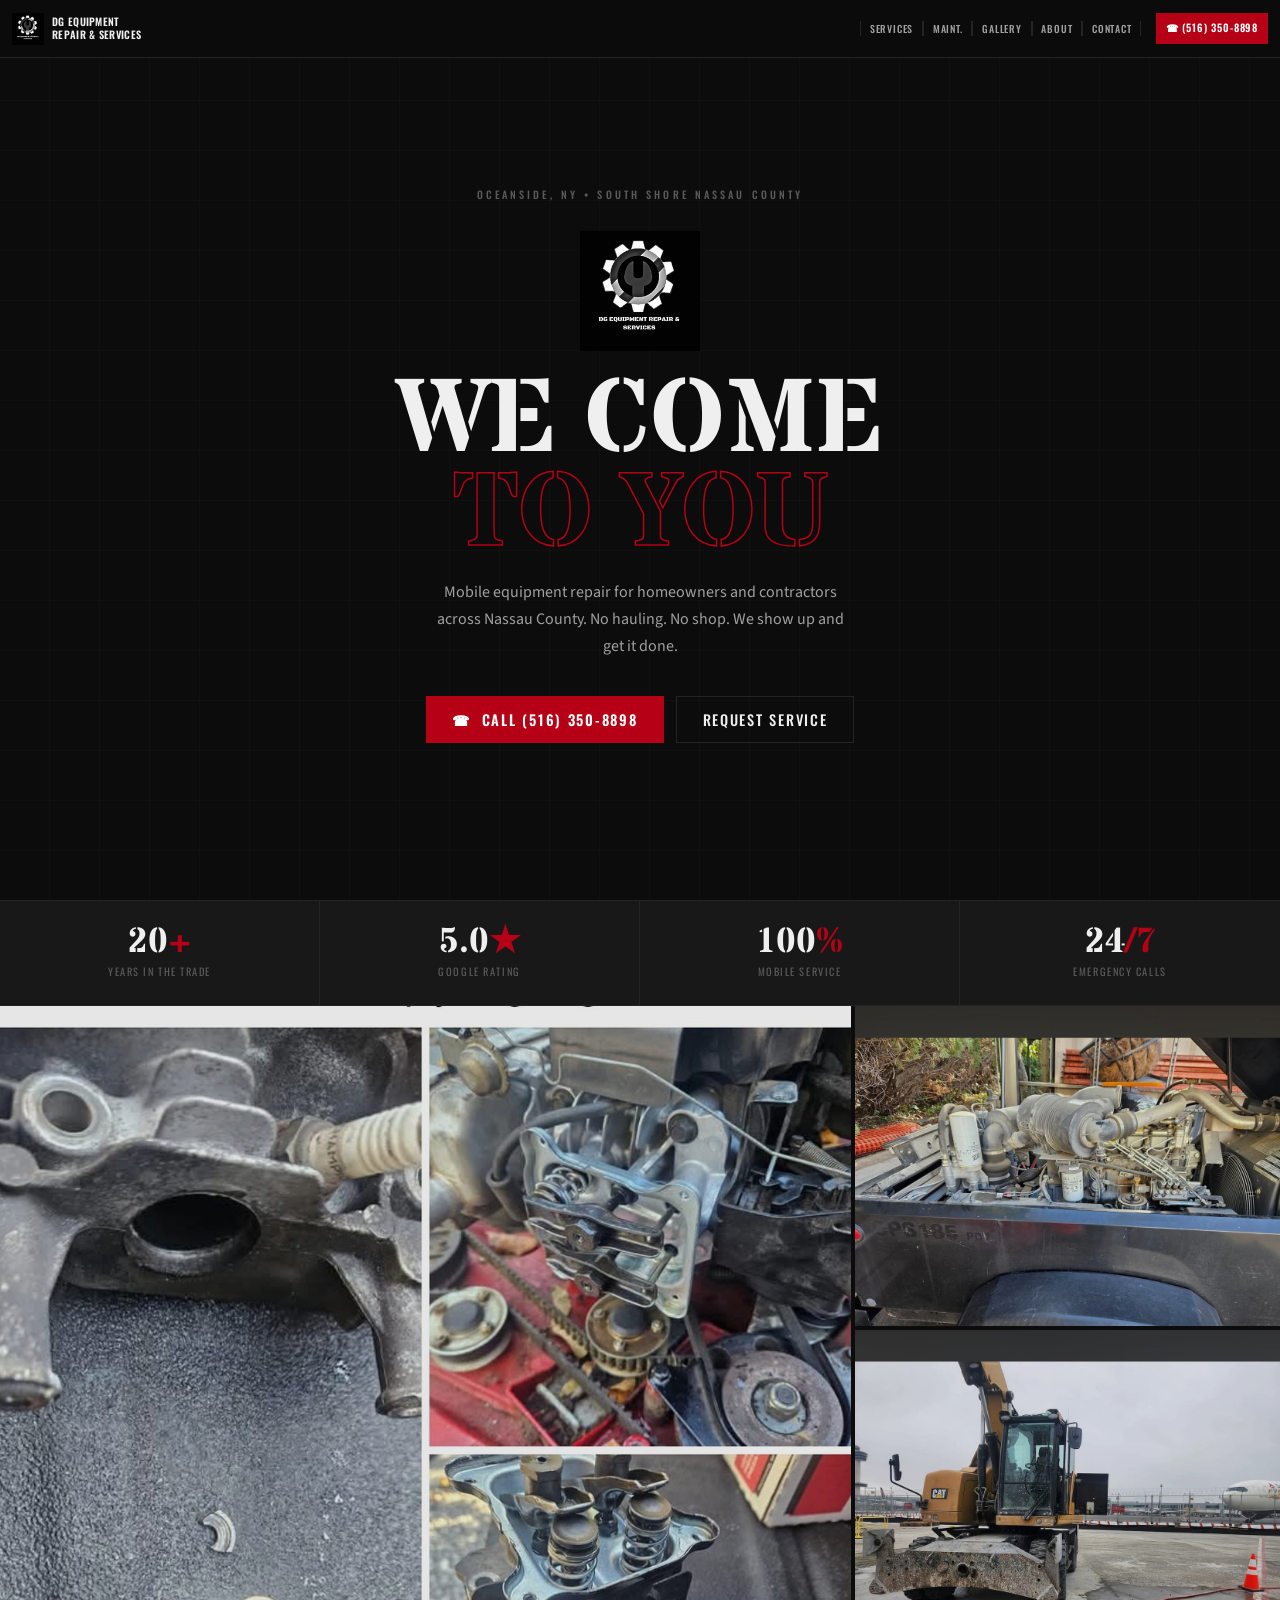
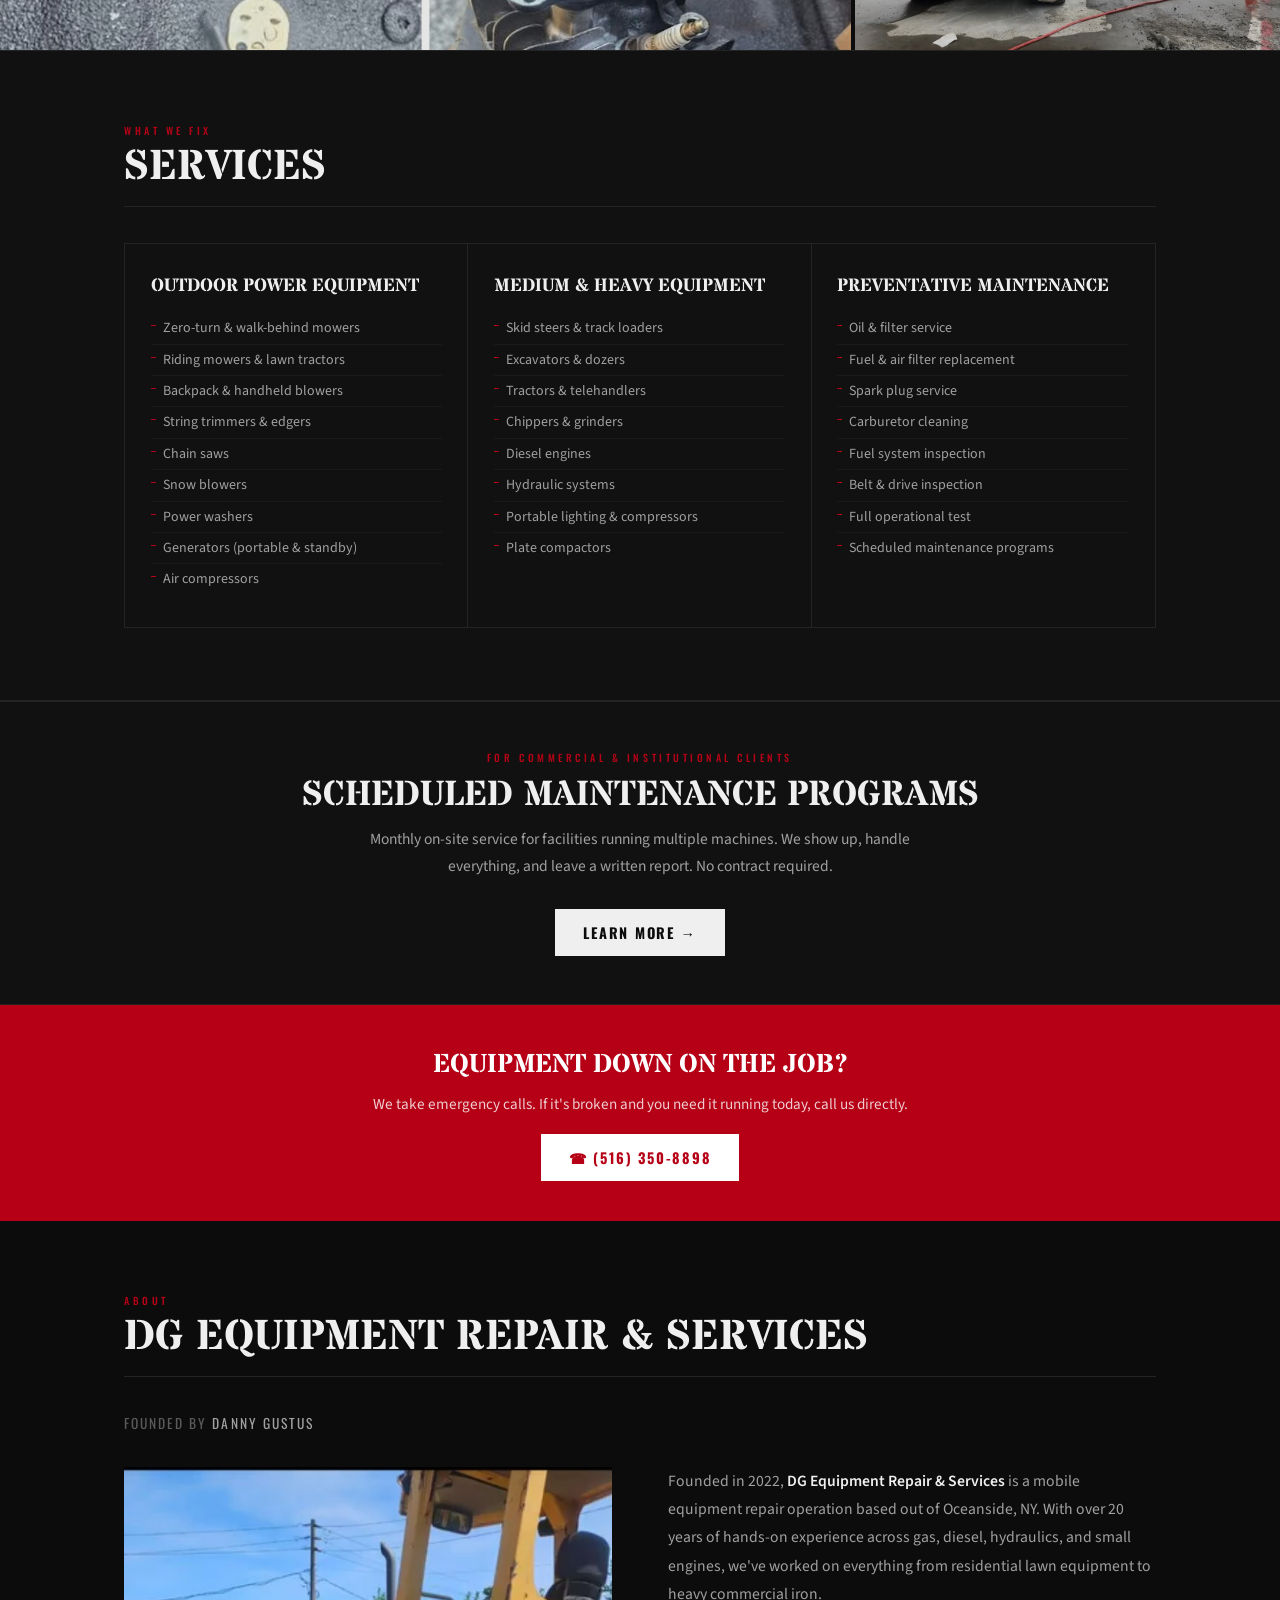
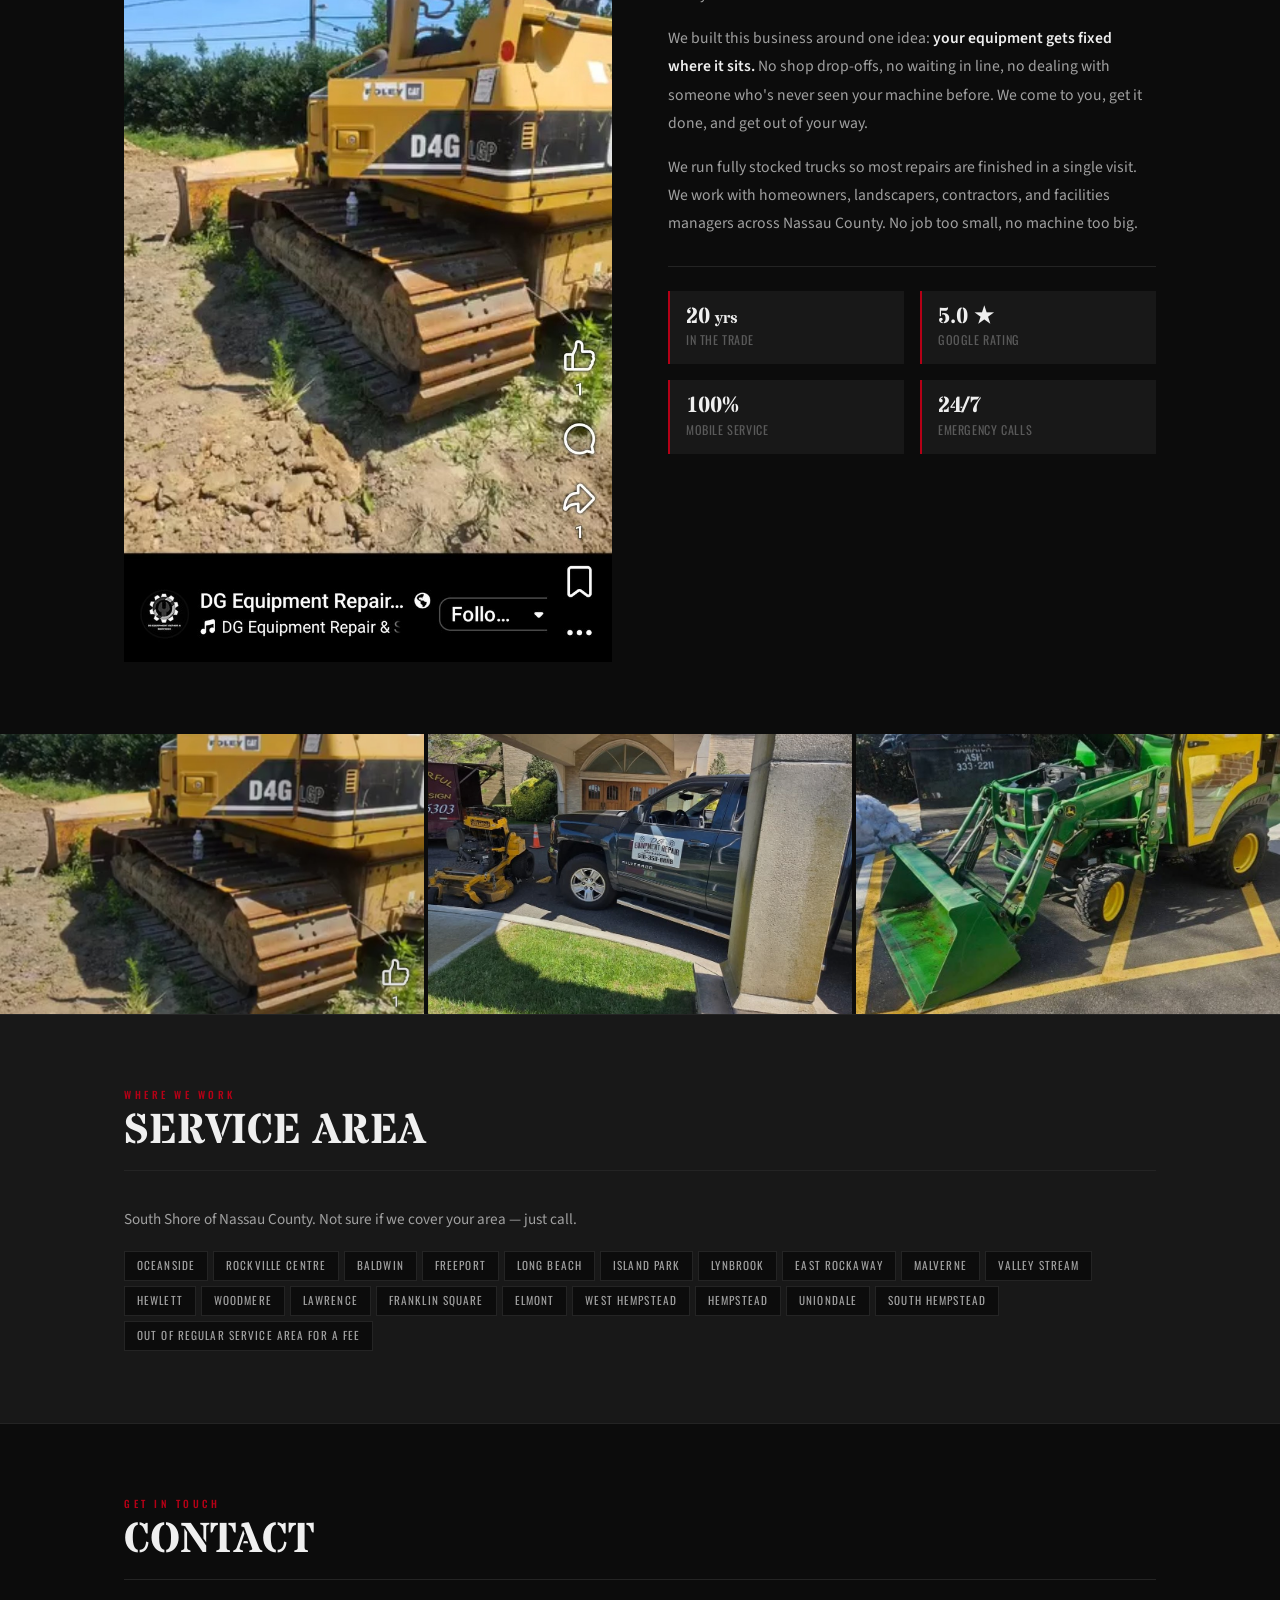
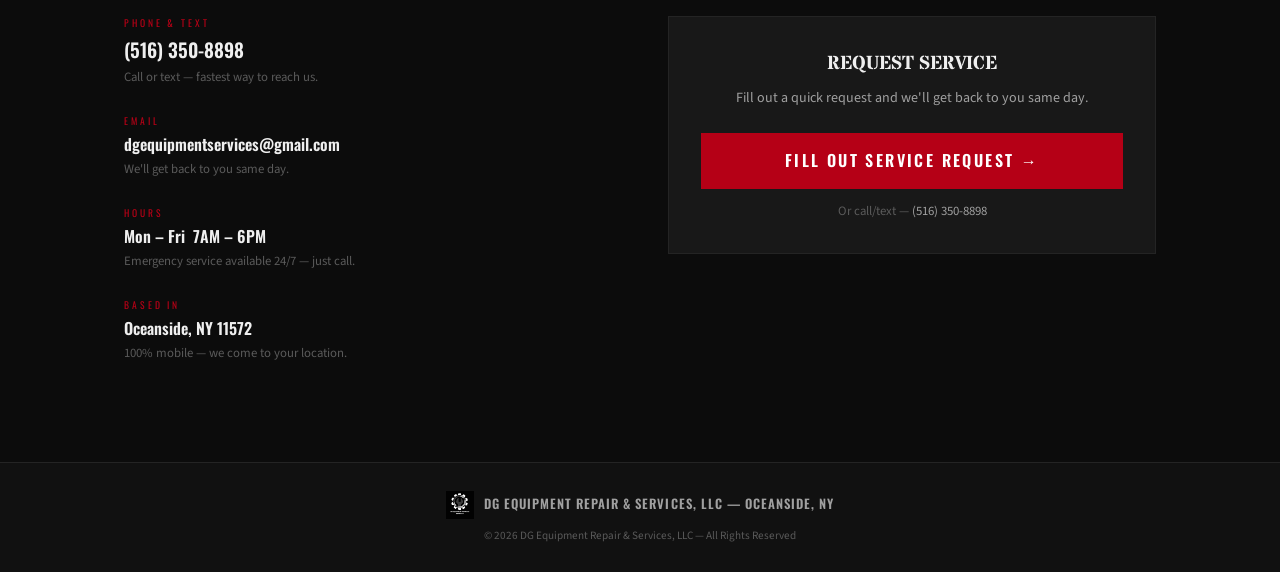
==== index.html @ 759357a5 "Create index.html" ====
<!DOCTYPE html>
<html lang="en">
<head>
<meta charset="UTF-8">
<meta name="viewport" content="width=device-width, initial-scale=1.0">
<meta name="description" content="DG Equipment Repair & Services — Mobile equipment repair serving Nassau County, NY. We come to you.">
<title>DG Equipment Repair & Services | Oceanside, NY</title>
<link rel="preconnect" href="https://fonts.googleapis.com">
<link href="https://fonts.googleapis.com/css2?family=Stardos+Stencil:wght@400;700&family=Oswald:wght@400;500;600;700&family=Source+Sans+3:wght@400;600&display=swap" rel="stylesheet">
<style>
*{margin:0;padding:0;box-sizing:border-box;}
:root{--red:#B50016;--black:#0c0c0c;--dark:#111;--steel:#181818;--border:#242424;--grey-mid:#5a5a5a;--grey-light:#a0a0a0;--white:#efefef;}
html{scroll-behavior:smooth;}
body{background:var(--black);color:var(--white);font-family:'Source Sans 3',sans-serif;overflow-x:hidden;line-height:1.6;}

nav{
  position:fixed;top:0;left:0;right:0;z-index:999;
  background:rgba(12,12,12,0.98);
  border-bottom:1px solid var(--border);
  display:flex;align-items:center;
  padding:0 0.75rem;height:58px;gap:0.5rem;
  flex-wrap:nowrap;overflow:hidden;
}
.nav-left{display:flex;align-items:center;gap:8px;text-decoration:none;flex-shrink:0;}
.nav-left img{height:32px;width:32px;object-fit:contain;flex-shrink:0;}
.nav-brand{font-family:'Oswald',sans-serif;font-size:0.65rem;font-weight:600;letter-spacing:0.03em;text-transform:uppercase;color:var(--white);line-height:1.2;white-space:nowrap;}
.nav-links{display:flex;list-style:none;margin-left:auto;flex-shrink:0;}
.nav-links a{
  font-family:'Oswald',sans-serif;font-weight:500;font-size:0.62rem;
  letter-spacing:0.08em;text-transform:uppercase;
  color:var(--grey-light);text-decoration:none;
  padding:0 0.55rem;line-height:58px;
  border-left:1px solid var(--border);
  transition:color .2s;white-space:nowrap;
}
.nav-links a:last-child{border-right:1px solid var(--border);}
.nav-links a:hover{color:var(--white);}
.nav-call{
  flex-shrink:0;
  font-family:'Oswald',sans-serif;font-weight:600;font-size:0.65rem;
  letter-spacing:0.08em;text-transform:uppercase;
  background:var(--red);color:#fff;
  padding:7px 10px;text-decoration:none;
  transition:opacity .2s;white-space:nowrap;
  margin-left:0.4rem;
}
.nav-call:hover{opacity:.85;}

.hero{min-height:100vh;background:#0c0c0c;display:flex;flex-direction:column;align-items:center;justify-content:center;text-align:center;padding:90px 1.5rem 60px;position:relative;overflow:hidden;}
.hero::before{content:'';position:absolute;inset:0;background:repeating-linear-gradient(0deg,transparent,transparent 49px,rgba(255,255,255,0.016) 49px,rgba(255,255,255,0.016) 50px),repeating-linear-gradient(90deg,transparent,transparent 49px,rgba(255,255,255,0.016) 49px,rgba(255,255,255,0.016) 50px);pointer-events:none;}
.hero-location{font-family:'Oswald',sans-serif;font-size:0.65rem;font-weight:500;letter-spacing:0.3em;text-transform:uppercase;color:var(--grey-mid);margin-bottom:1.75rem;}
.hero-logo{width:120px;height:120px;object-fit:contain;margin-bottom:1.5rem;}
.hero h1{font-family:'Stardos Stencil',sans-serif;font-weight:700;font-size:clamp(3rem,9vw,6.5rem);line-height:0.9;text-transform:uppercase;color:var(--white);margin-bottom:1rem;}
.hero h1 .accent{display:block;-webkit-text-stroke:1.5px var(--red);color:transparent;}
.hero-sub{font-size:1rem;color:var(--grey-light);max-width:420px;margin:0 auto 2.25rem;line-height:1.7;}
.hero-btns{display:flex;gap:0.75rem;flex-wrap:wrap;justify-content:center;}
.btn-red{background:var(--red);color:#fff;font-family:'Oswald',sans-serif;font-weight:600;font-size:0.9rem;letter-spacing:0.12em;text-transform:uppercase;padding:12px 26px;text-decoration:none;border:none;cursor:pointer;transition:opacity .2s;display:inline-block;}
.btn-red:hover{opacity:.85;}
.btn-ghost{background:transparent;color:var(--white);font-family:'Oswald',sans-serif;font-weight:500;font-size:0.9rem;letter-spacing:0.12em;text-transform:uppercase;padding:11px 26px;text-decoration:none;border:1px solid var(--border);transition:border-color .2s;display:inline-block;}
.btn-ghost:hover{border-color:var(--grey-mid);}
.stats{display:grid;grid-template-columns:repeat(4,1fr);border-top:1px solid var(--border);border-bottom:1px solid var(--border);background:var(--steel);}
.stat{padding:1.5rem 0.75rem;text-align:center;border-right:1px solid var(--border);}
.stat:last-child{border-right:none;}
.stat-n{font-family:'Stardos Stencil',sans-serif;font-weight:700;font-size:2.2rem;color:var(--white);line-height:1;}
.stat-n span{color:var(--red);}
.stat-l{font-size:0.65rem;letter-spacing:0.15em;text-transform:uppercase;color:var(--grey-mid);margin-top:4px;font-family:'Oswald',sans-serif;}
.pg-main{display:grid;grid-template-columns:2fr 1fr;grid-template-rows:320px 320px;gap:4px;}
.pg-main img{width:100%;height:100%;object-fit:cover;display:block;filter:brightness(.9);transition:filter .3s;}
.pg-main img:hover{filter:brightness(1);}
.pg-main .tall{grid-row:span 2;}
.pg-row{display:grid;grid-template-columns:1fr 1fr 1fr;gap:4px;}
.pg-row img{width:100%;height:280px;object-fit:cover;display:block;filter:brightness(.9);transition:filter .3s;}
.pg-row img:hover{filter:brightness(1);}
.svc-wrap{background:var(--dark);border-top:1px solid var(--border);border-bottom:1px solid var(--border);}
.wrap{max-width:1080px;margin:0 auto;padding:4.5rem 1.5rem;}
.eyebrow{font-family:'Oswald',sans-serif;font-size:0.63rem;font-weight:500;letter-spacing:0.35em;text-transform:uppercase;color:var(--red);margin-bottom:.5rem;display:block;}
.sec-title{font-family:'Stardos Stencil',sans-serif;font-weight:700;font-size:clamp(1.8rem,4vw,2.6rem);text-transform:uppercase;line-height:1;margin-bottom:2.25rem;padding-bottom:1.1rem;border-bottom:1px solid var(--border);}
.svc-grid{display:grid;grid-template-columns:repeat(3,1fr);border:1px solid var(--border);}
.svc-card{padding:2rem 1.6rem;border-right:1px solid var(--border);position:relative;}
.svc-card:last-child{border-right:none;}
.svc-card::before{content:'';position:absolute;top:0;left:0;width:0;height:2px;background:var(--red);transition:width .3s;}
.svc-card:hover::before{width:100%;}
.svc-name{font-family:'Stardos Stencil',sans-serif;font-weight:700;font-size:1.1rem;text-transform:uppercase;margin-bottom:1rem;color:var(--white);line-height:1.2;}
.svc-list{list-style:none;}
.svc-list li{font-size:0.875rem;color:var(--grey-light);padding:4px 0 4px 12px;position:relative;border-bottom:1px solid rgba(255,255,255,0.04);}
.svc-list li:last-child{border-bottom:none;}
.svc-list li::before{content:'';position:absolute;left:0;top:12px;width:5px;height:1px;background:var(--red);}
.maint-callout{background:var(--dark);border-top:1px solid var(--border);border-bottom:1px solid var(--border);padding:3rem 1.5rem;text-align:center;}
.maint-callout h2{font-family:'Stardos Stencil',sans-serif;font-weight:700;font-size:clamp(1.5rem,3vw,2.2rem);text-transform:uppercase;color:var(--white);margin-bottom:.75rem;line-height:1.1;}
.maint-callout p{font-size:0.97rem;color:var(--grey-light);max-width:560px;margin:0 auto 1.75rem;line-height:1.75;}
.btn-light{background:var(--white);color:var(--black);font-family:'Oswald',sans-serif;font-weight:700;font-size:0.9rem;letter-spacing:0.12em;text-transform:uppercase;padding:12px 28px;text-decoration:none;display:inline-block;}
.emergency{background:var(--red);padding:2.5rem 1.5rem;text-align:center;}
.emergency h3{font-family:'Stardos Stencil',sans-serif;font-weight:700;font-size:1.6rem;text-transform:uppercase;color:#fff;margin-bottom:.4rem;}
.emergency p{color:rgba(255,255,255,.8);margin-bottom:1.1rem;font-size:0.95rem;}
.btn-white{background:#fff;color:var(--red);font-family:'Oswald',sans-serif;font-weight:700;font-size:0.9rem;letter-spacing:0.12em;text-transform:uppercase;padding:12px 28px;text-decoration:none;display:inline-block;}
.about-grid{display:grid;grid-template-columns:1fr 1fr;gap:3.5rem;align-items:start;}
.about-img img{width:100%;display:block;}
.about-text p{color:var(--grey-light);line-height:1.8;margin-bottom:1rem;font-size:0.98rem;}
.about-text p strong{color:var(--white);font-weight:600;}
.about-byline{font-family:'Oswald',sans-serif;font-size:0.85rem;letter-spacing:0.15em;text-transform:uppercase;color:var(--grey-mid);margin-bottom:2rem;}
.about-byline span{color:var(--grey-light);}
.about-creds{margin-top:1.75rem;padding-top:1.5rem;border-top:1px solid var(--border);display:grid;grid-template-columns:1fr 1fr;gap:1rem;}
.cred{padding:1rem;background:var(--steel);border-left:2px solid var(--red);}
.cred-n{font-family:'Stardos Stencil',sans-serif;font-weight:700;font-size:1.35rem;color:var(--white);line-height:1;margin-bottom:3px;}
.cred-l{font-size:0.76rem;color:var(--grey-mid);line-height:1.4;font-family:'Oswald',sans-serif;letter-spacing:0.05em;text-transform:uppercase;}
.area-wrap{background:var(--steel);border-top:1px solid var(--border);border-bottom:1px solid var(--border);}
.area-tags{display:flex;flex-wrap:wrap;gap:5px;margin-top:1.25rem;}
.area-tag{font-family:'Oswald',sans-serif;font-size:0.7rem;letter-spacing:0.1em;text-transform:uppercase;color:var(--grey-light);background:var(--black);border:1px solid var(--border);padding:5px 12px;}
.contact-grid{display:grid;grid-template-columns:1fr 1fr;gap:3.5rem;align-items:start;}
.c-label{font-family:'Oswald',sans-serif;font-size:0.6rem;letter-spacing:0.3em;text-transform:uppercase;color:var(--red);display:block;margin-bottom:3px;}
.c-val{font-family:'Oswald',sans-serif;font-weight:600;font-size:1.2rem;color:var(--white);text-decoration:none;transition:color .2s;display:block;margin-bottom:2px;}
.c-val:hover{color:var(--grey-light);}
.c-note{font-size:0.8rem;color:var(--grey-mid);}
.c-item{margin-bottom:1.6rem;}
.form-wrap{background:var(--steel);border:1px solid var(--border);padding:2rem;text-align:center;}
.form-title{font-family:'Stardos Stencil',sans-serif;font-weight:700;font-size:1.2rem;text-transform:uppercase;color:var(--white);margin-bottom:.5rem;}
.form-sub{font-size:0.88rem;color:var(--grey-light);margin-bottom:1.5rem;line-height:1.5;}
.form-btn{display:block;width:100%;background:var(--red);color:#fff;font-family:'Oswald',sans-serif;font-weight:600;font-size:1rem;letter-spacing:0.15em;text-transform:uppercase;padding:15px;text-decoration:none;transition:opacity .2s;margin-bottom:.75rem;}
.form-btn:hover{opacity:.85;}
.form-alt{font-size:0.8rem;color:var(--grey-mid);}
.form-alt a{color:var(--grey-light);text-decoration:none;}
footer{background:var(--dark);border-top:1px solid var(--border);padding:1.75rem 1.5rem;text-align:center;}
.foot-inner{display:flex;align-items:center;justify-content:center;gap:10px;margin-bottom:.5rem;}
.foot-inner img{height:28px;object-fit:contain;}
.foot-brand{font-family:'Oswald',sans-serif;font-weight:600;font-size:.8rem;letter-spacing:.08em;text-transform:uppercase;color:var(--grey-light);}
.foot-copy{font-size:.7rem;color:var(--grey-mid);}
@media(max-width:600px){
  .stats{grid-template-columns:repeat(2,1fr);}
  .pg-main{grid-template-columns:1fr;grid-template-rows:auto;}
  .pg-main .tall{grid-row:span 1;height:260px;}
  .pg-main img{height:220px;}
  .pg-row img{height:180px;}
  .pg-row{grid-template-columns:1fr 1fr;}
  .svc-grid{grid-template-columns:1fr;}
  .svc-card{border-right:none;border-bottom:1px solid var(--border);}
  .about-grid,.contact-grid{grid-template-columns:1fr;gap:2.5rem;}
  .about-creds{grid-template-columns:1fr 1fr;}
  .wrap{padding:3rem 1.25rem;}
}
@keyframes fadeUp{from{opacity:0;transform:translateY(12px)}to{opacity:1;transform:translateY(0)}}
.hero-location{animation:fadeUp .4s ease both;}
.hero-logo{animation:fadeUp .4s .1s ease both;}
.hero h1{animation:fadeUp .4s .18s ease both;}
.hero-sub{animation:fadeUp .4s .26s ease both;}
.hero-btns{animation:fadeUp .4s .34s ease both;}
</style>
</head>
<body>

<nav>
  <a href="#top" class="nav-left">
    <img src="[data-uri]" alt="DG Equipment">
    <div class="nav-brand">DG Equipment<br>Repair &amp; Services</div>
  </a>
  <ul class="nav-links">
    <li><a href="#services">Services</a></li>
    <li><a href="maintenance.html">Maint.</a></li>
    <li><a href="gallery.html">Gallery</a></li>
    <li><a href="#about">About</a></li>
    <li><a href="#contact">Contact</a></li>
  </ul>
  <a href="tel:5163508898" class="nav-call">&#9742; (516) 350-8898</a>
</nav>

<div id="top" class="hero">
  <div class="hero-location">Oceanside, NY &bull; South Shore Nassau County</div>
  <img src="[data-uri]" alt="DG Equipment Repair" class="hero-logo">
  <h1>We Come<br><span class="accent">To You</span></h1>
  <p class="hero-sub">Mobile equipment repair for homeowners and contractors across Nassau County. No hauling. No shop. We show up and get it done.</p>
  <div class="hero-btns">
    <a href="tel:5163508898" class="btn-red">&#9742;&nbsp; Call (516) 350-8898</a>
    <a href="https://ServiceRequest.dgequipmentrepair.com" target="_blank" class="btn-ghost">Request Service</a>
  </div>
</div>

<div class="stats">
  <div class="stat"><div class="stat-n">20<span>+</span></div><div class="stat-l">Years in the Trade</div></div>
  <div class="stat"><div class="stat-n">5.0<span>★</span></div><div class="stat-l">Google Rating</div></div>
  <div class="stat"><div class="stat-n">100<span>%</span></div><div class="stat-l">Mobile Service</div></div>
  <div class="stat"><div class="stat-n">24<span>/7</span></div><div class="stat-l">Emergency Calls</div></div>
</div>

<div class="pg-main">
  <img src="[data-uri]" alt="DG Equipment truck on site" class="tall">
  <img src="[data-uri]" alt="CASE excavator on job site">
  <img src="[data-uri]" alt="CAT excavator on tarmac">
</div>

<div class="svc-wrap" id="services">
  <div class="wrap">
    <span class="eyebrow">What We Fix</span>
    <h2 class="sec-title">Services</h2>
    <div class="svc-grid">
      <div class="svc-card">
        <div class="svc-name">Outdoor Power Equipment</div>
        <ul class="svc-list">
          <li>Zero-turn &amp; walk-behind mowers</li>
          <li>Riding mowers &amp; lawn tractors</li>
          <li>Backpack &amp; handheld blowers</li>
          <li>String trimmers &amp; edgers</li>
          <li>Chain saws</li>
          <li>Snow blowers</li>
          <li>Power washers</li>
          <li>Generators (portable &amp; standby)</li>
          <li>Air compressors</li>
        </ul>
      </div>
      <div class="svc-card">
        <div class="svc-name">Medium &amp; Heavy Equipment</div>
        <ul class="svc-list">
          <li>Skid steers &amp; track loaders</li>
          <li>Excavators &amp; dozers</li>
          <li>Tractors &amp; telehandlers</li>
          <li>Chippers &amp; grinders</li>
          <li>Diesel engines</li>
          <li>Hydraulic systems</li>
          <li>Portable lighting &amp; compressors</li>
          <li>Plate compactors</li>
        </ul>
      </div>
      <div class="svc-card">
        <div class="svc-name">Preventative Maintenance</div>
        <ul class="svc-list">
          <li>Oil &amp; filter service</li>
          <li>Fuel &amp; air filter replacement</li>
          <li>Spark plug service</li>
          <li>Carburetor cleaning</li>
          <li>Fuel system inspection</li>
          <li>Belt &amp; drive inspection</li>
          <li>Full operational test</li>
          <li>Scheduled maintenance programs</li>
        </ul>
      </div>
    </div>
  </div>
</div>

<div class="maint-callout">
  <span class="eyebrow" style="display:block;margin-bottom:0.6rem;">For Commercial &amp; Institutional Clients</span>
  <h2>Scheduled Maintenance Programs</h2>
  <p>Monthly on-site service for facilities running multiple machines. We show up, handle everything, and leave a written report. No contract required.</p>
  <a href="maintenance.html" class="btn-light">Learn More &rarr;</a>
</div>

<div class="emergency">
  <h3>Equipment Down on the Job?</h3>
  <p>We take emergency calls. If it's broken and you need it running today, call us directly.</p>
  <a href="tel:5163508898" class="btn-white">&#9742; (516) 350-8898</a>
</div>

<div id="about">
  <div class="wrap">
    <span class="eyebrow">About</span>
    <h2 class="sec-title">DG Equipment Repair &amp; Services</h2>
    <p class="about-byline">Founded by <span>Danny Gustus</span></p>
    <div class="about-grid">
      <div class="about-img">
        <img src="[data-uri]" alt="DG Equipment on site">
      </div>
      <div class="about-text">
        <p>Founded in 2022, <strong>DG Equipment Repair &amp; Services</strong> is a mobile equipment repair operation based out of Oceanside, NY. With over 20 years of hands-on experience across gas, diesel, hydraulics, and small engines, we've worked on everything from residential lawn equipment to heavy commercial iron.</p>
        <p>We built this business around one idea: <strong>your equipment gets fixed where it sits.</strong> No shop drop-offs, no waiting in line, no dealing with someone who's never seen your machine before. We come to you, get it done, and get out of your way.</p>
        <p>We run fully stocked trucks so most repairs are finished in a single visit. We work with homeowners, landscapers, contractors, and facilities managers across Nassau County. No job too small, no machine too big.</p>
        <div class="about-creds">
          <div class="cred"><div class="cred-n">20<span style="font-size:1rem"> yrs</span></div><div class="cred-l">In the trade</div></div>
          <div class="cred"><div class="cred-n">5.0 ★</div><div class="cred-l">Google rating</div></div>
          <div class="cred"><div class="cred-n">100%</div><div class="cred-l">Mobile service</div></div>
          <div class="cred"><div class="cred-n">24/7</div><div class="cred-l">Emergency calls</div></div>
        </div>
      </div>
    </div>
  </div>
</div>

<div class="pg-row">
  <img src="[data-uri]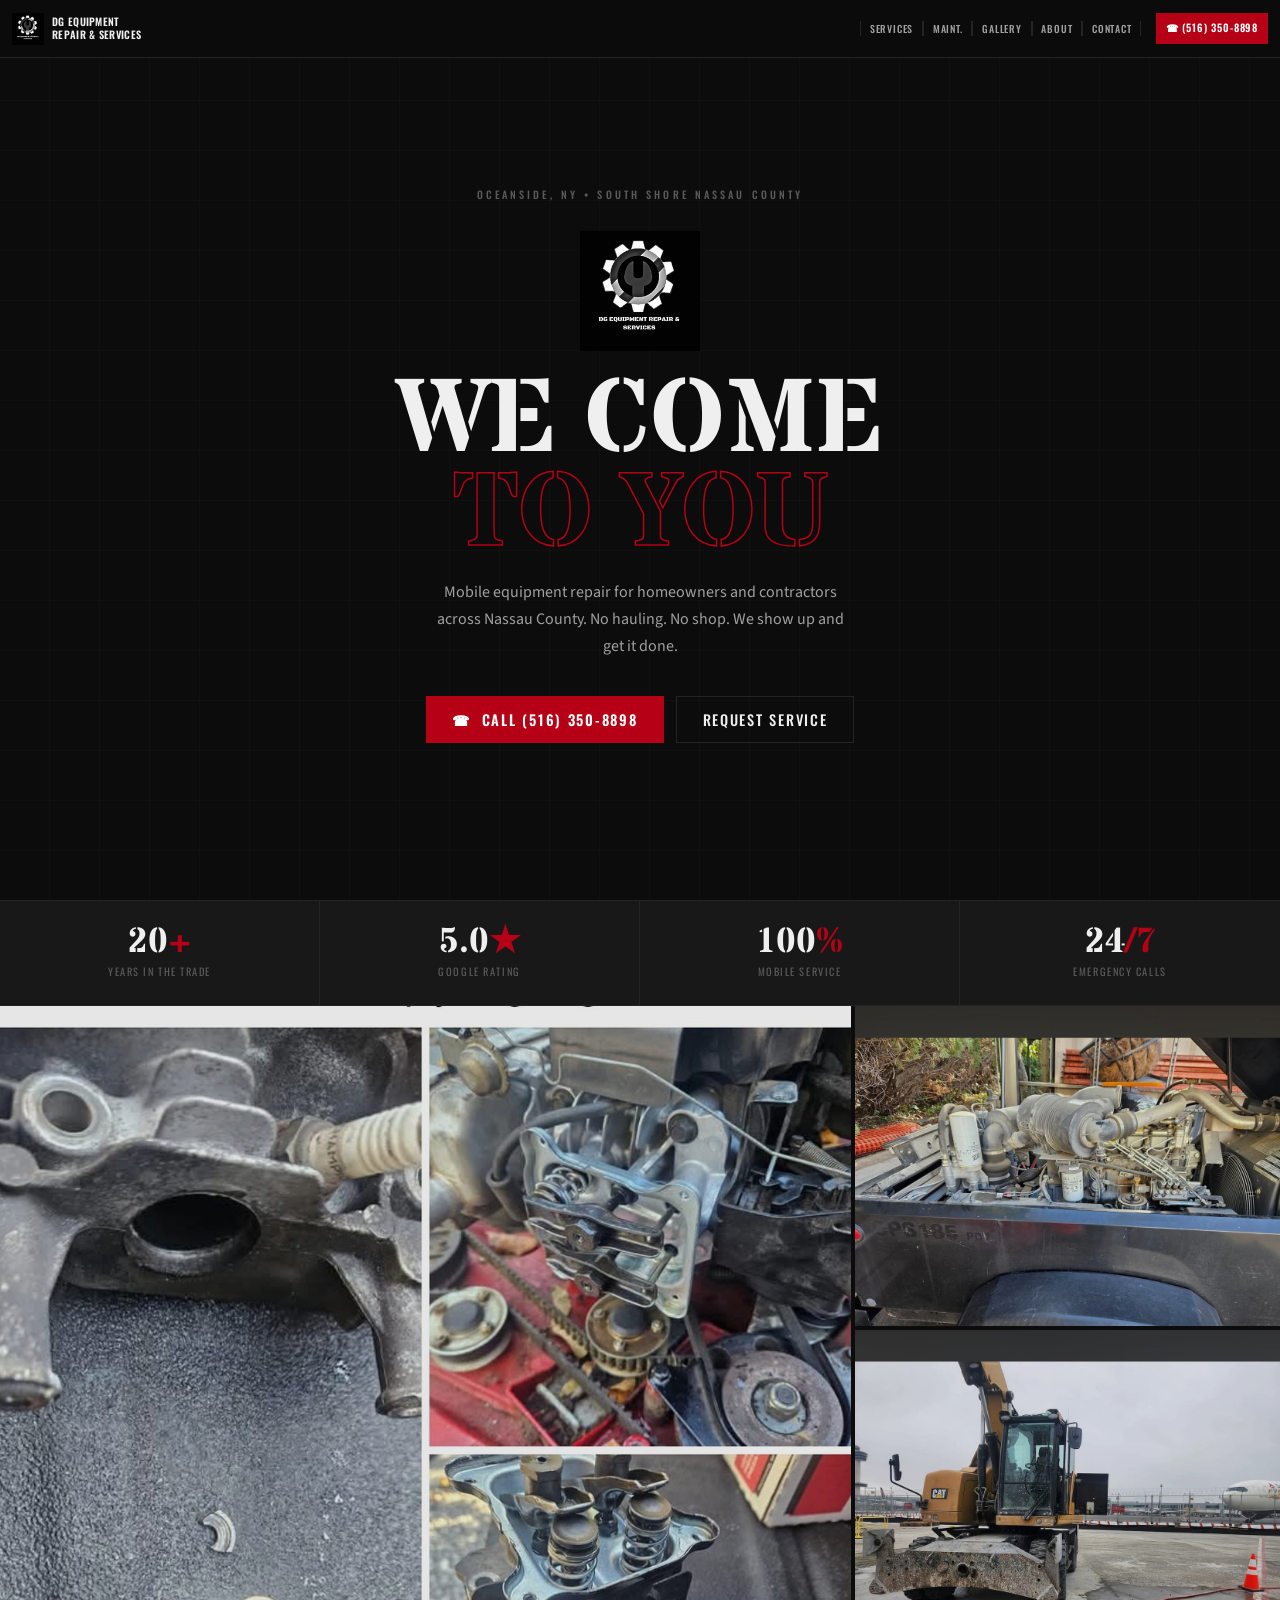
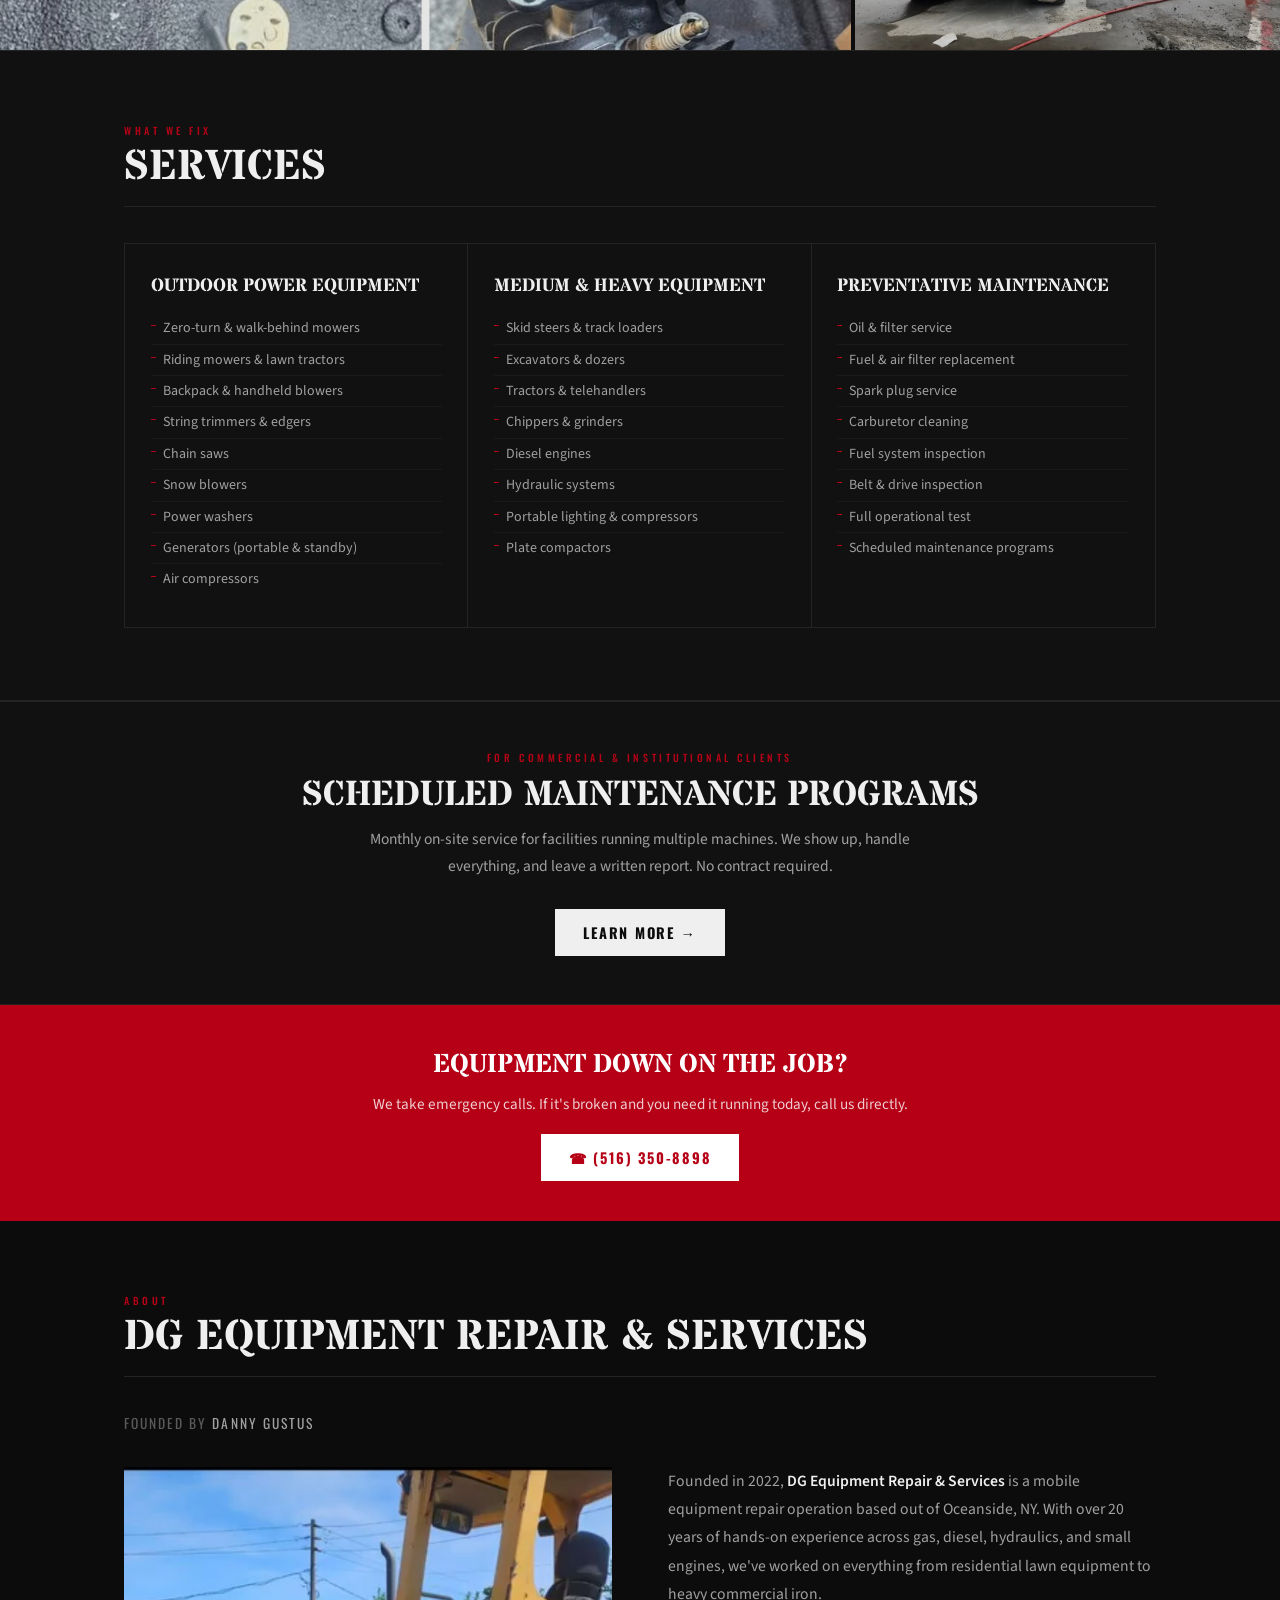
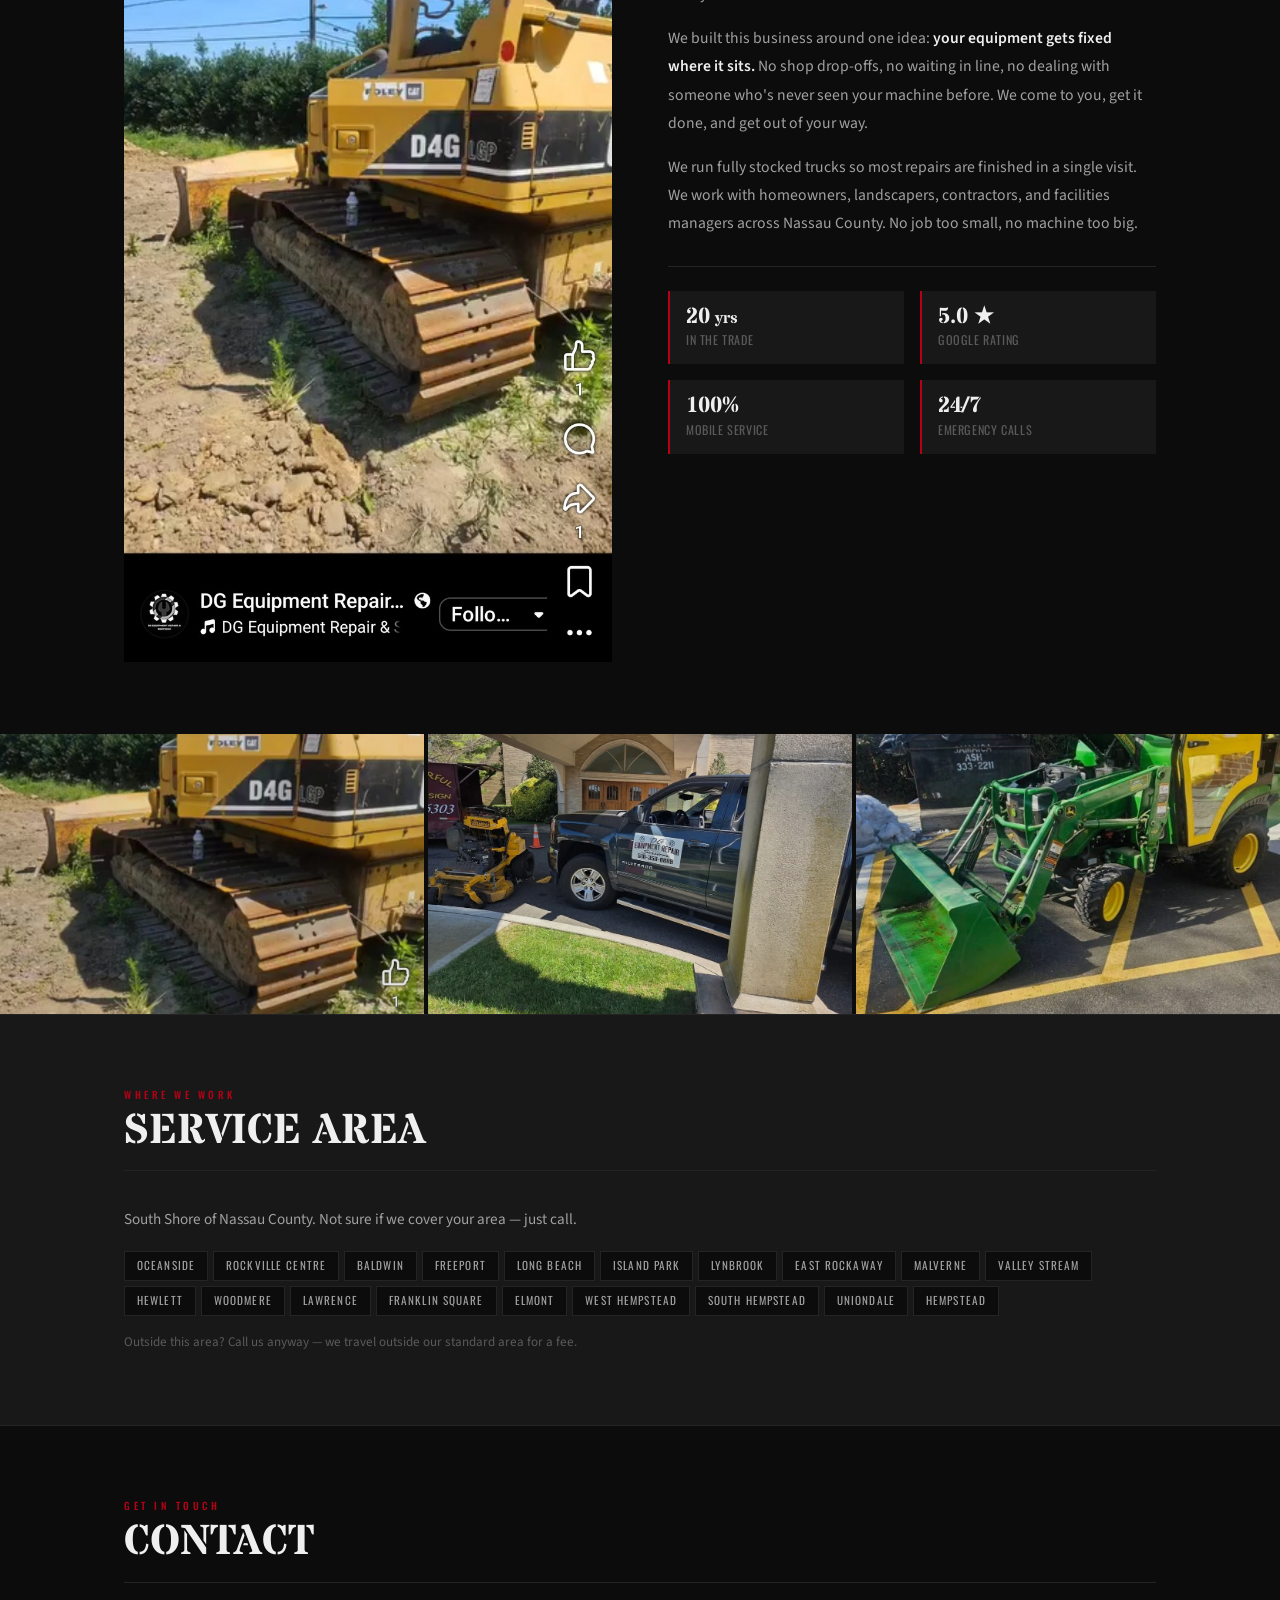
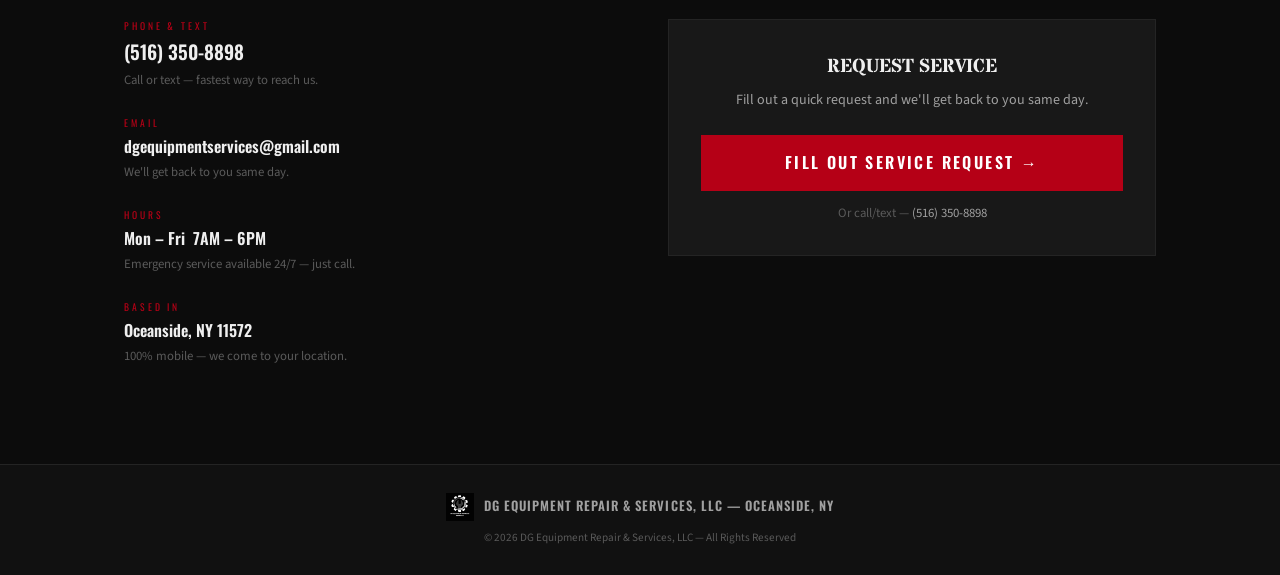
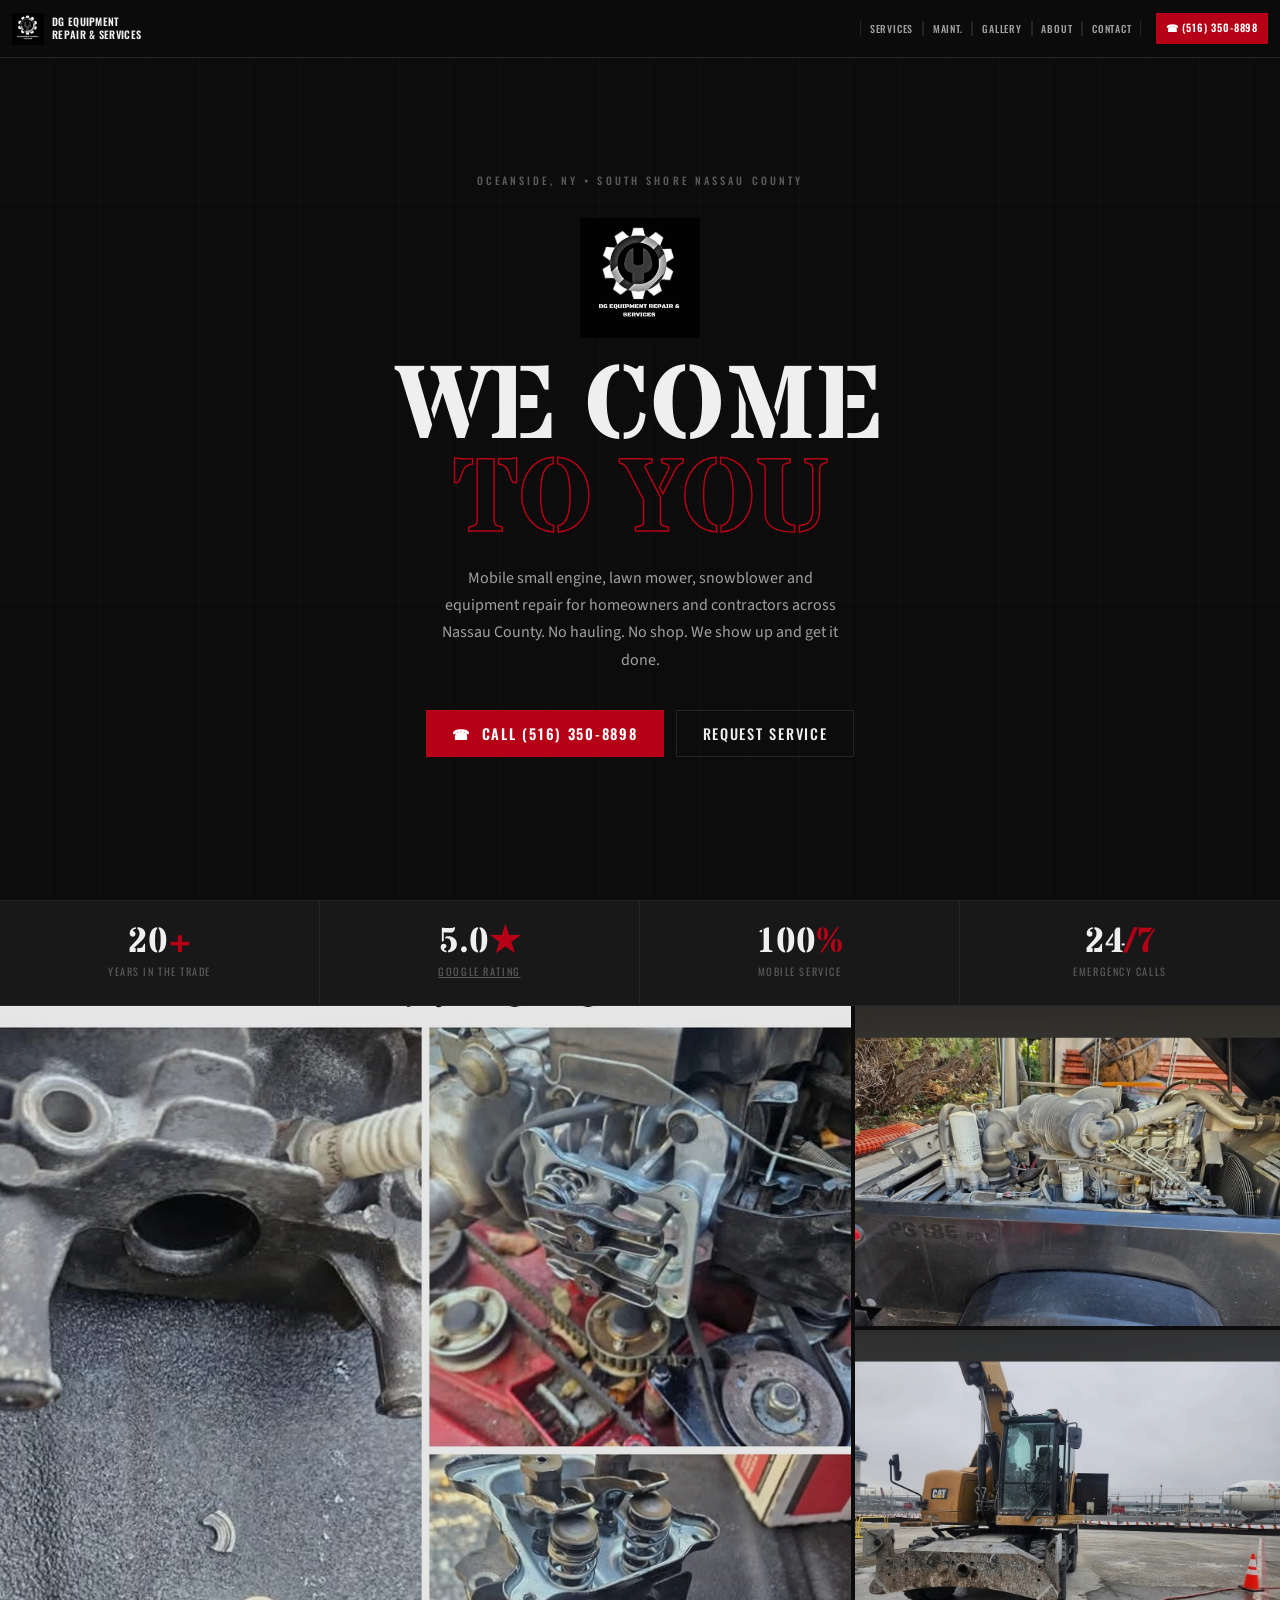
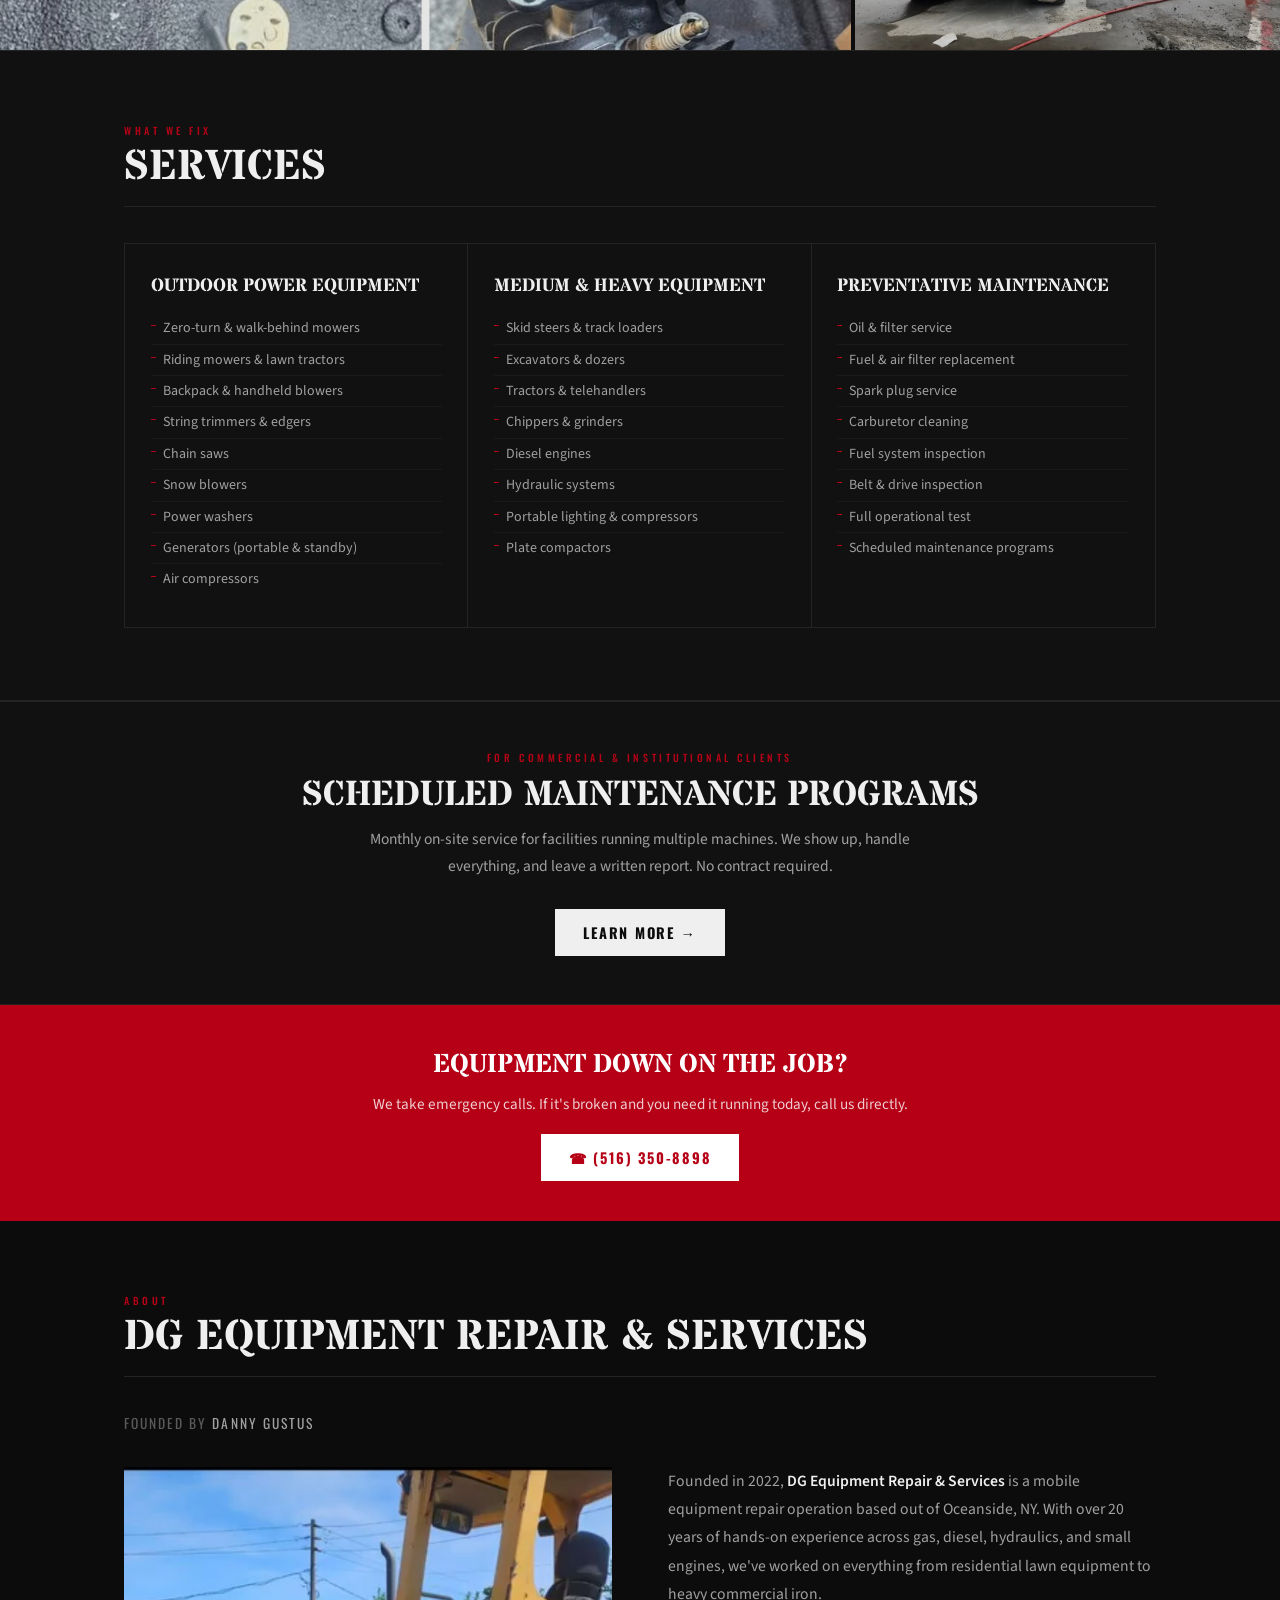
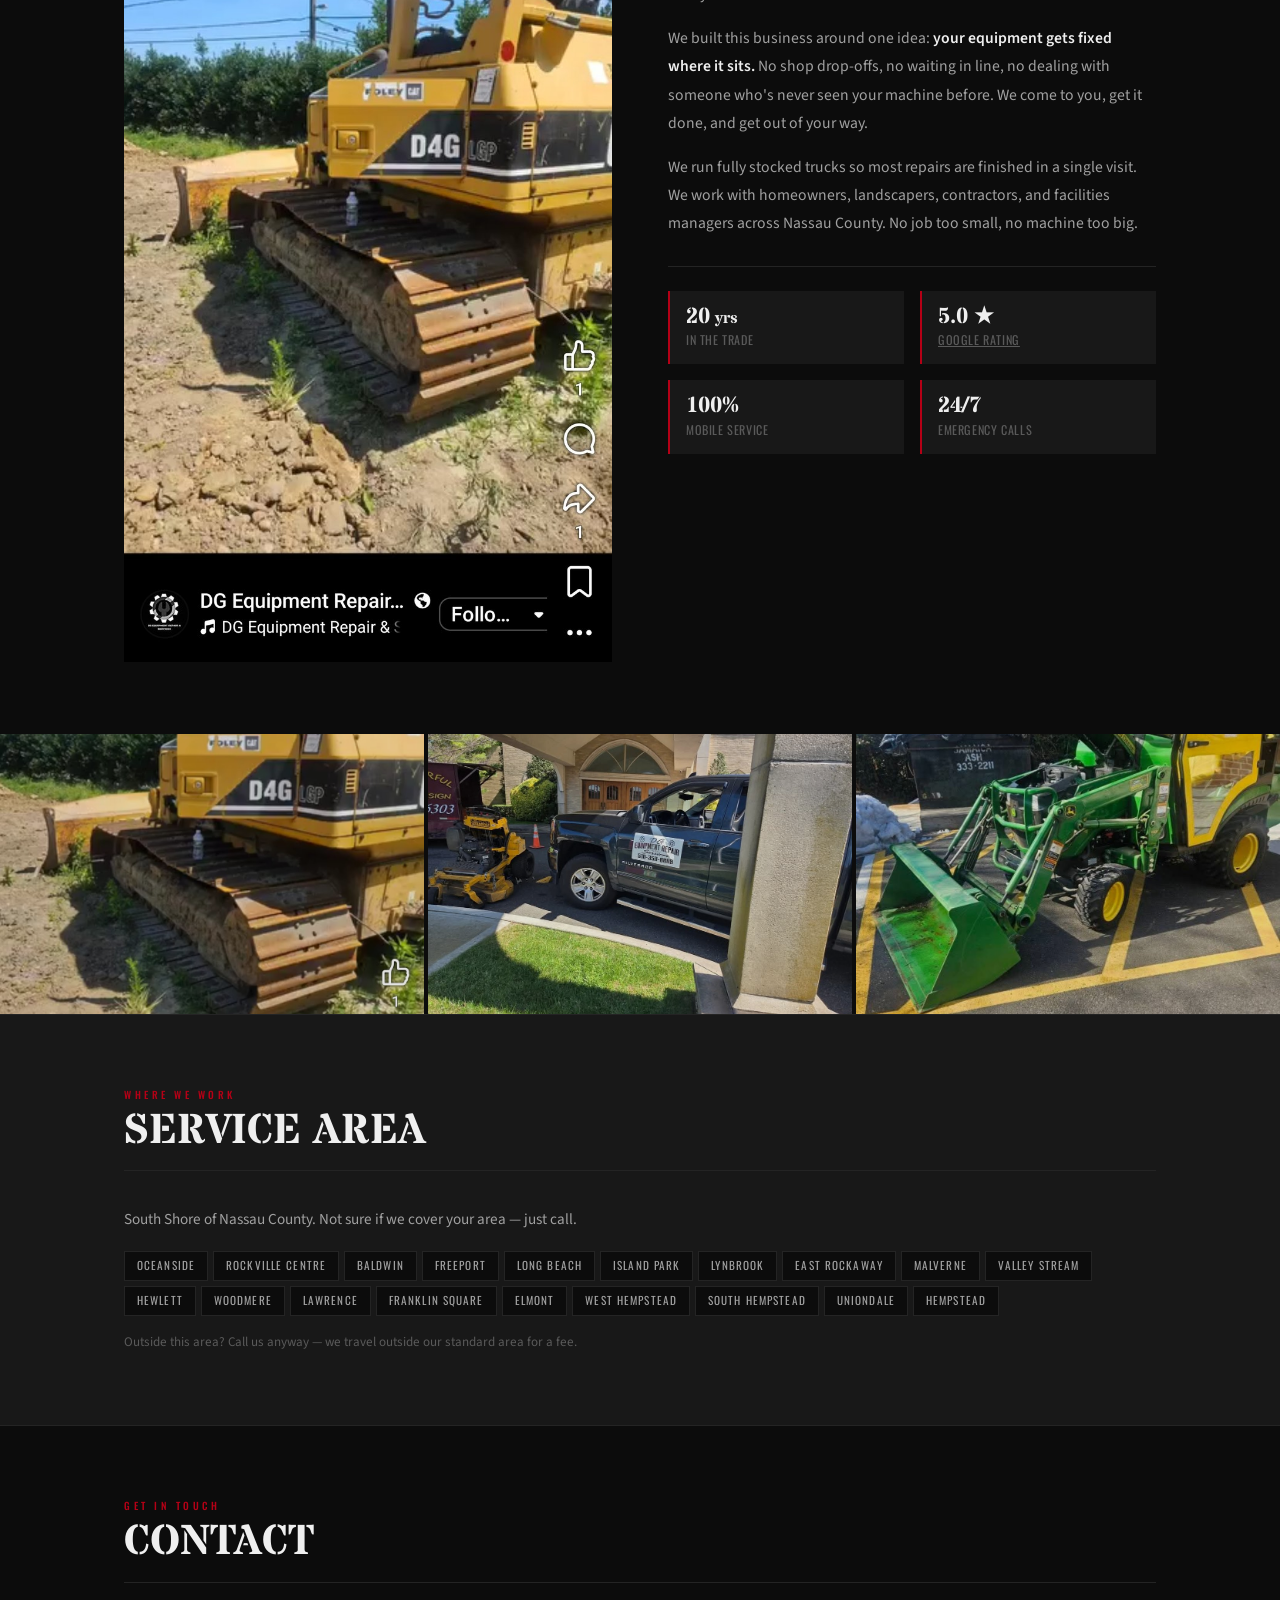
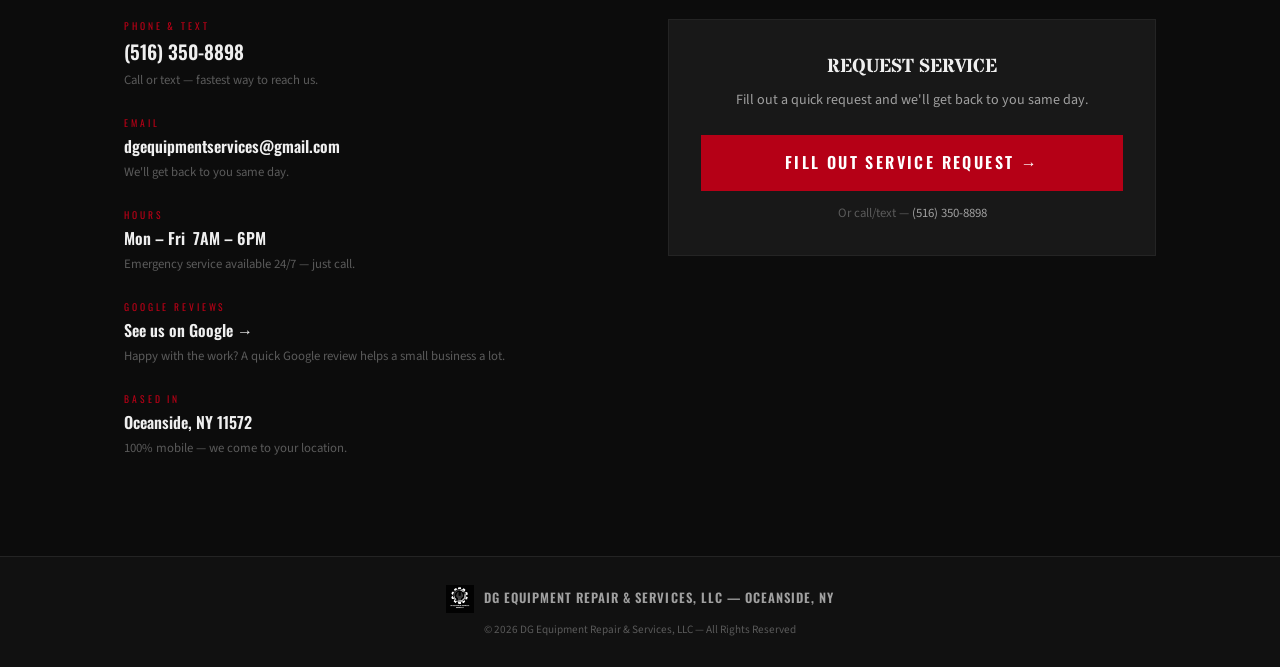
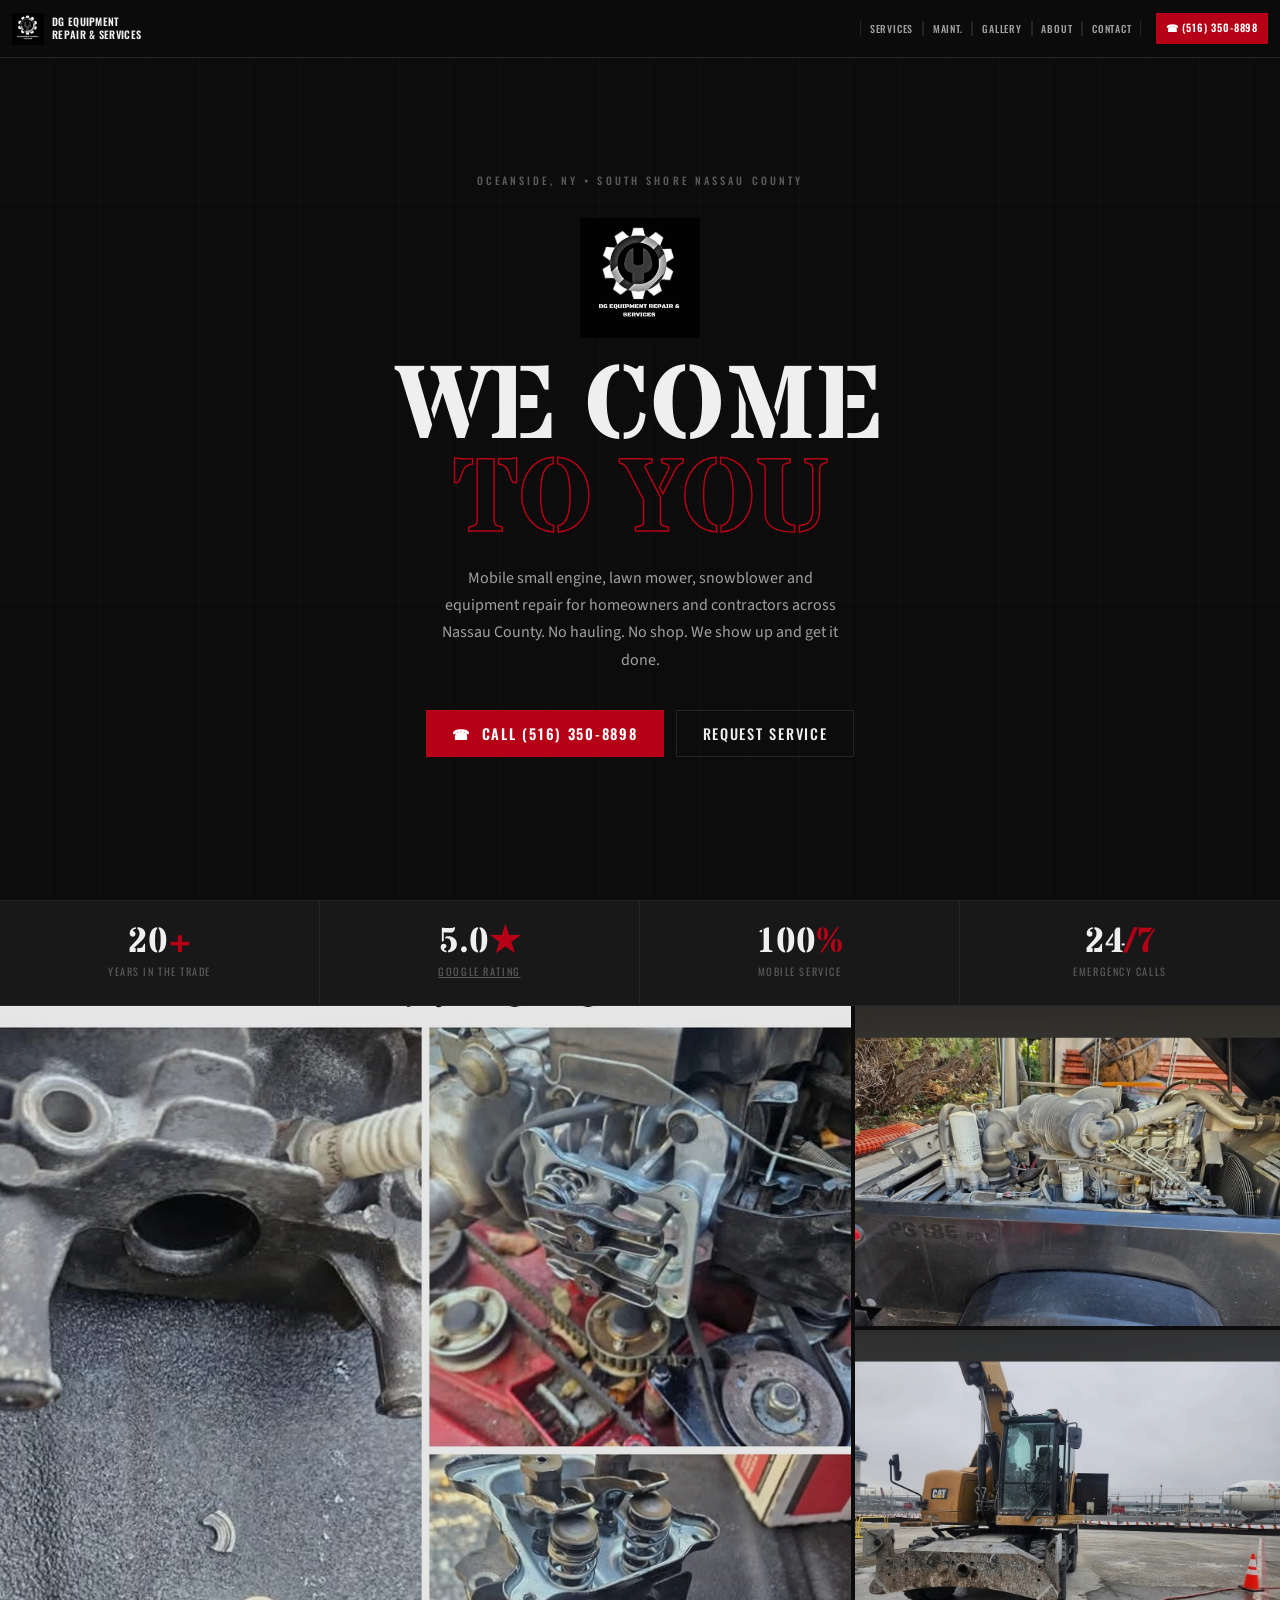
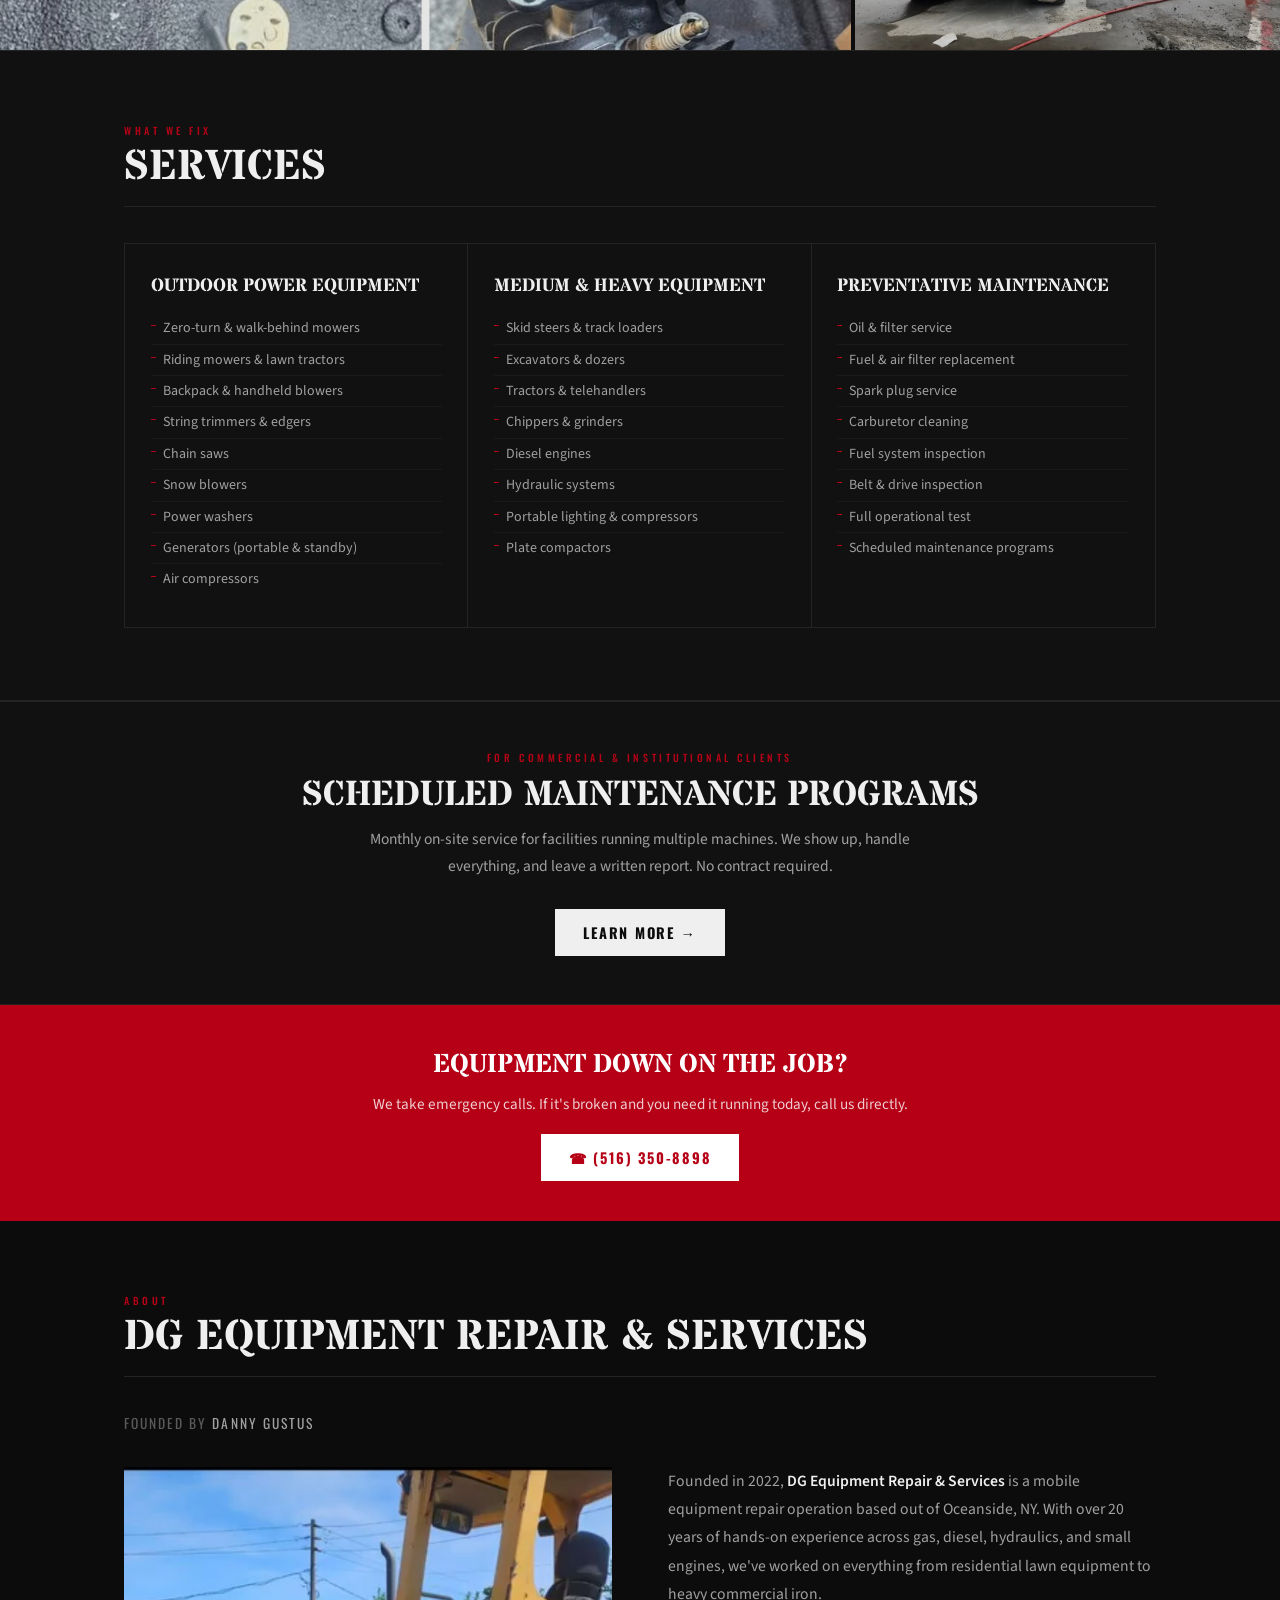
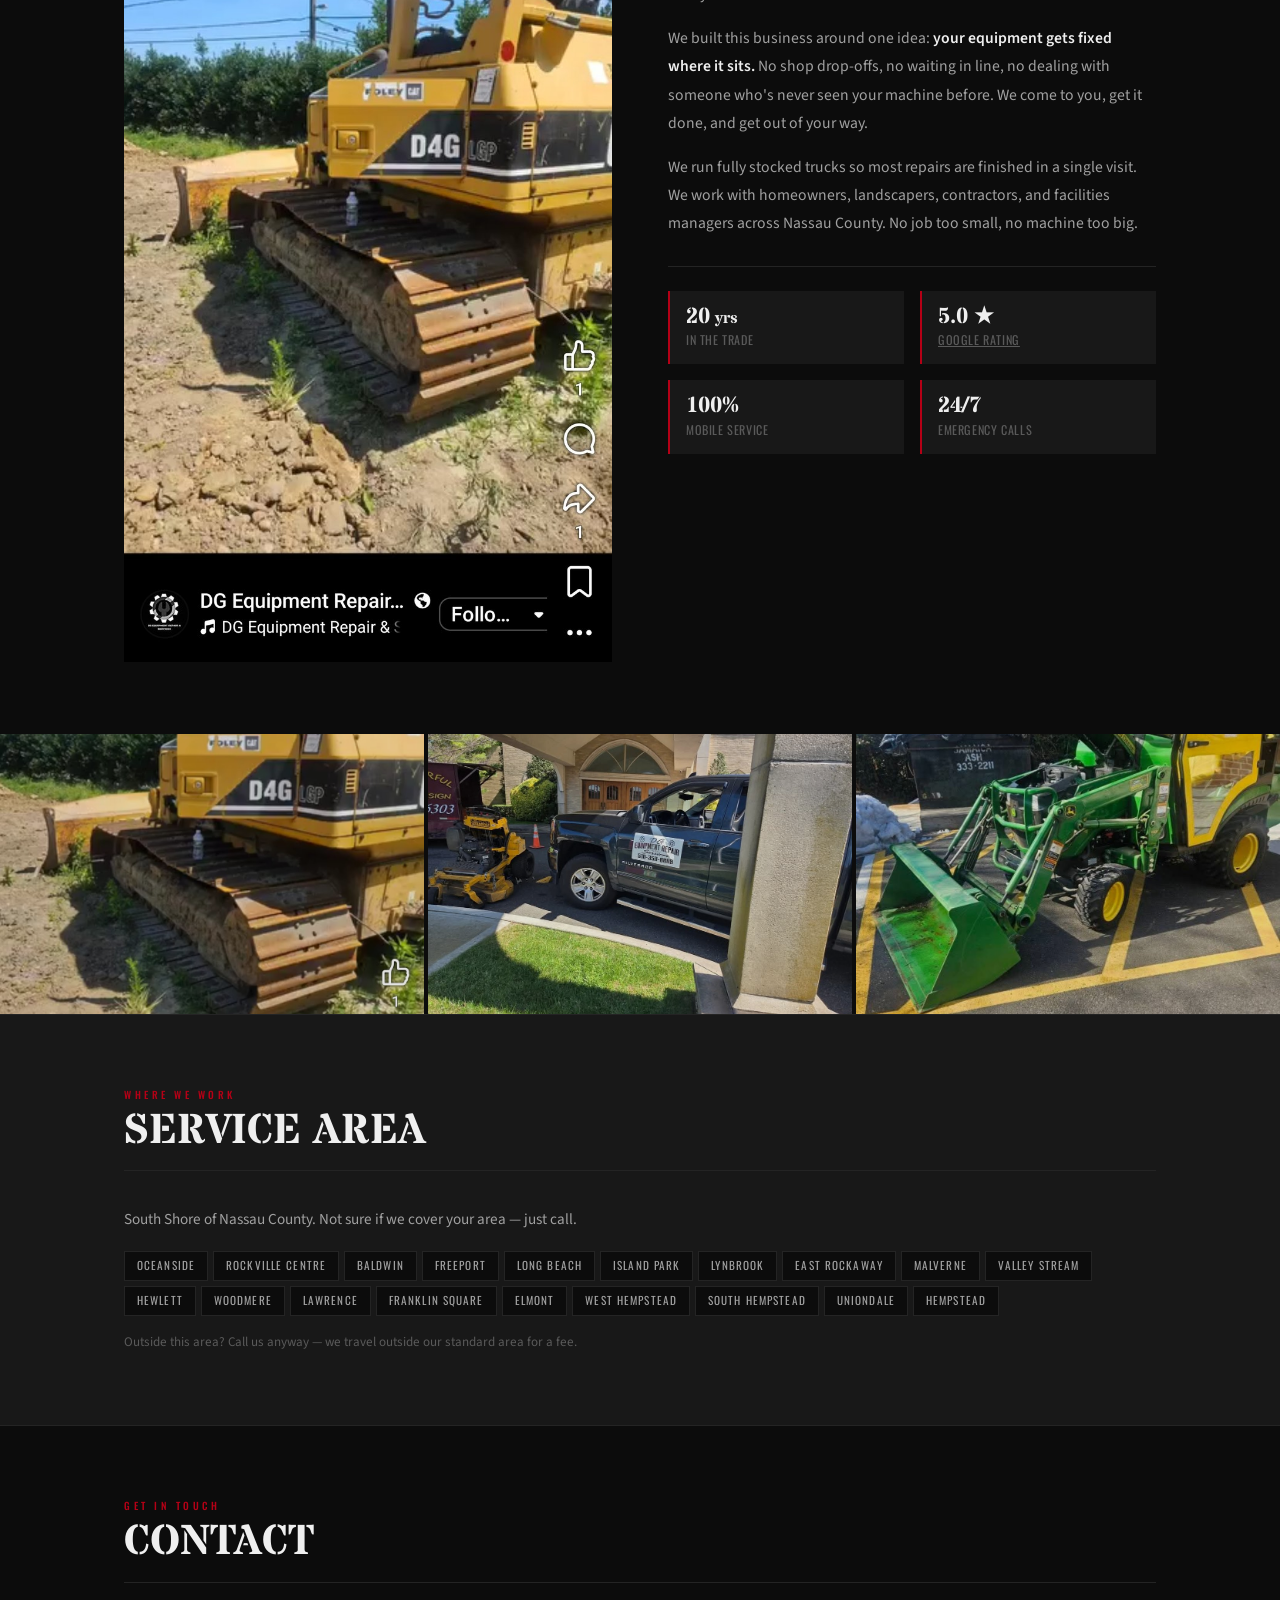
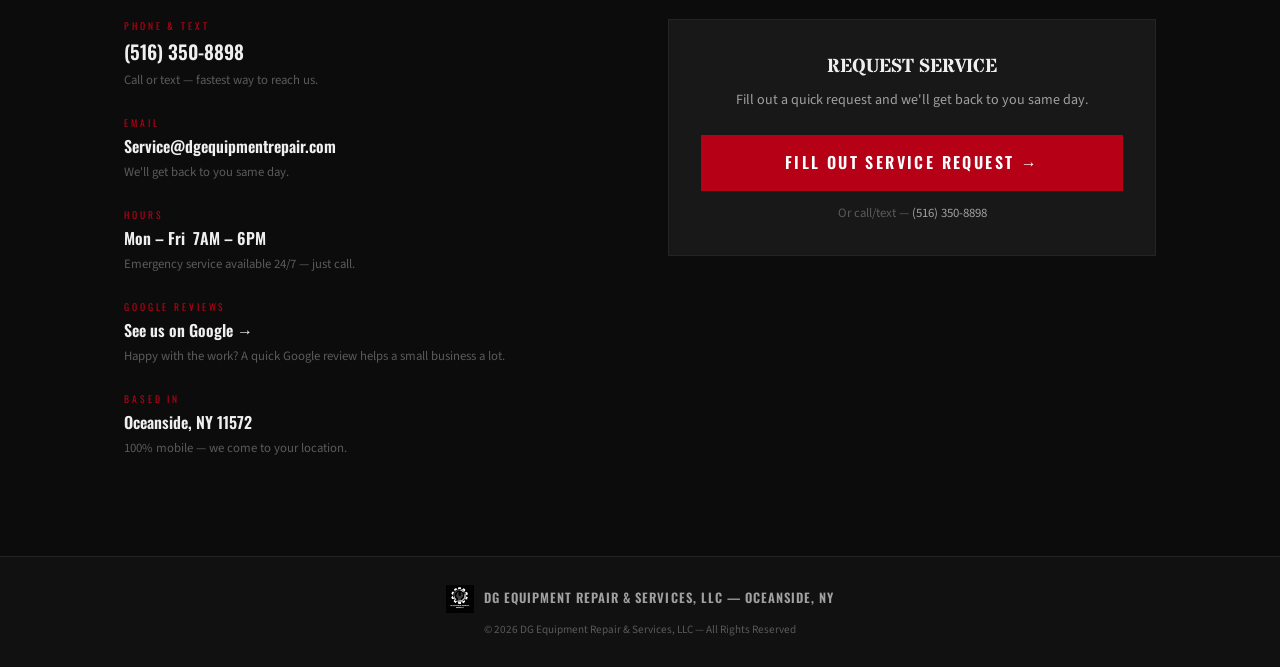
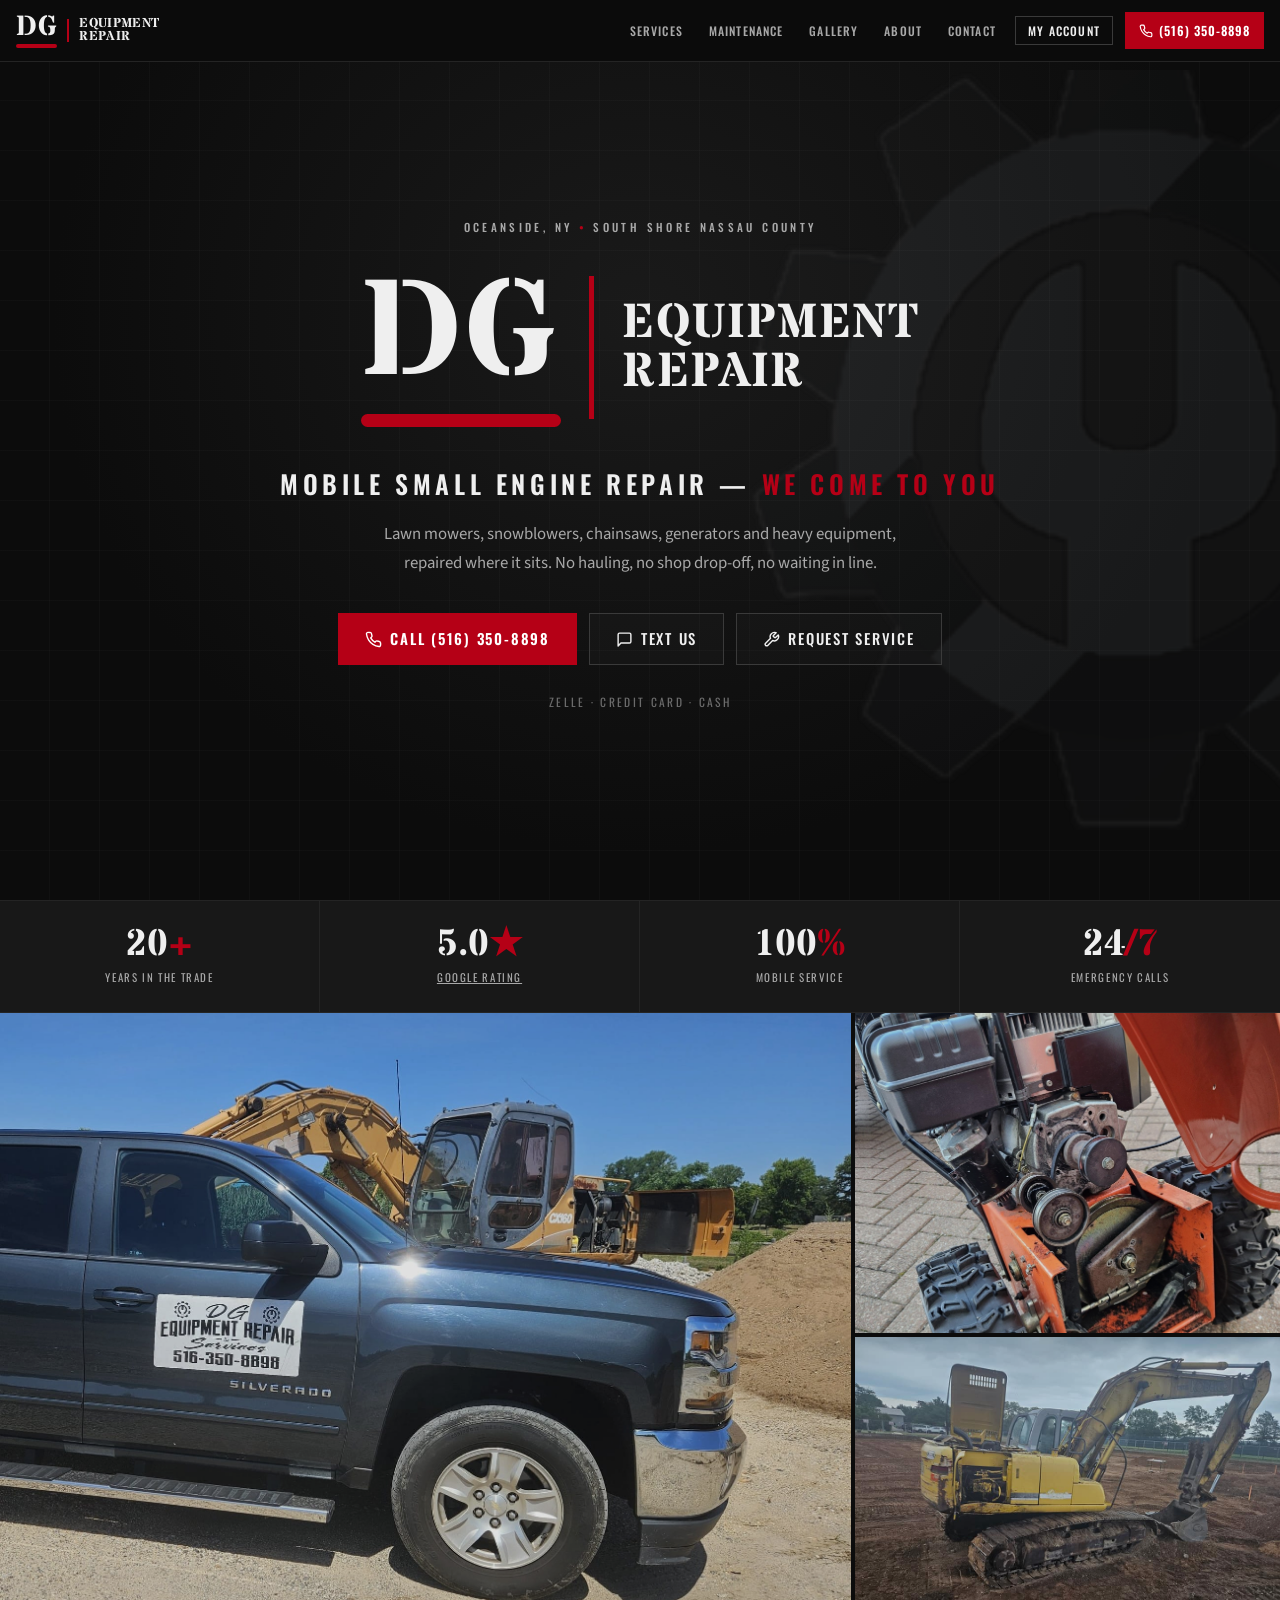
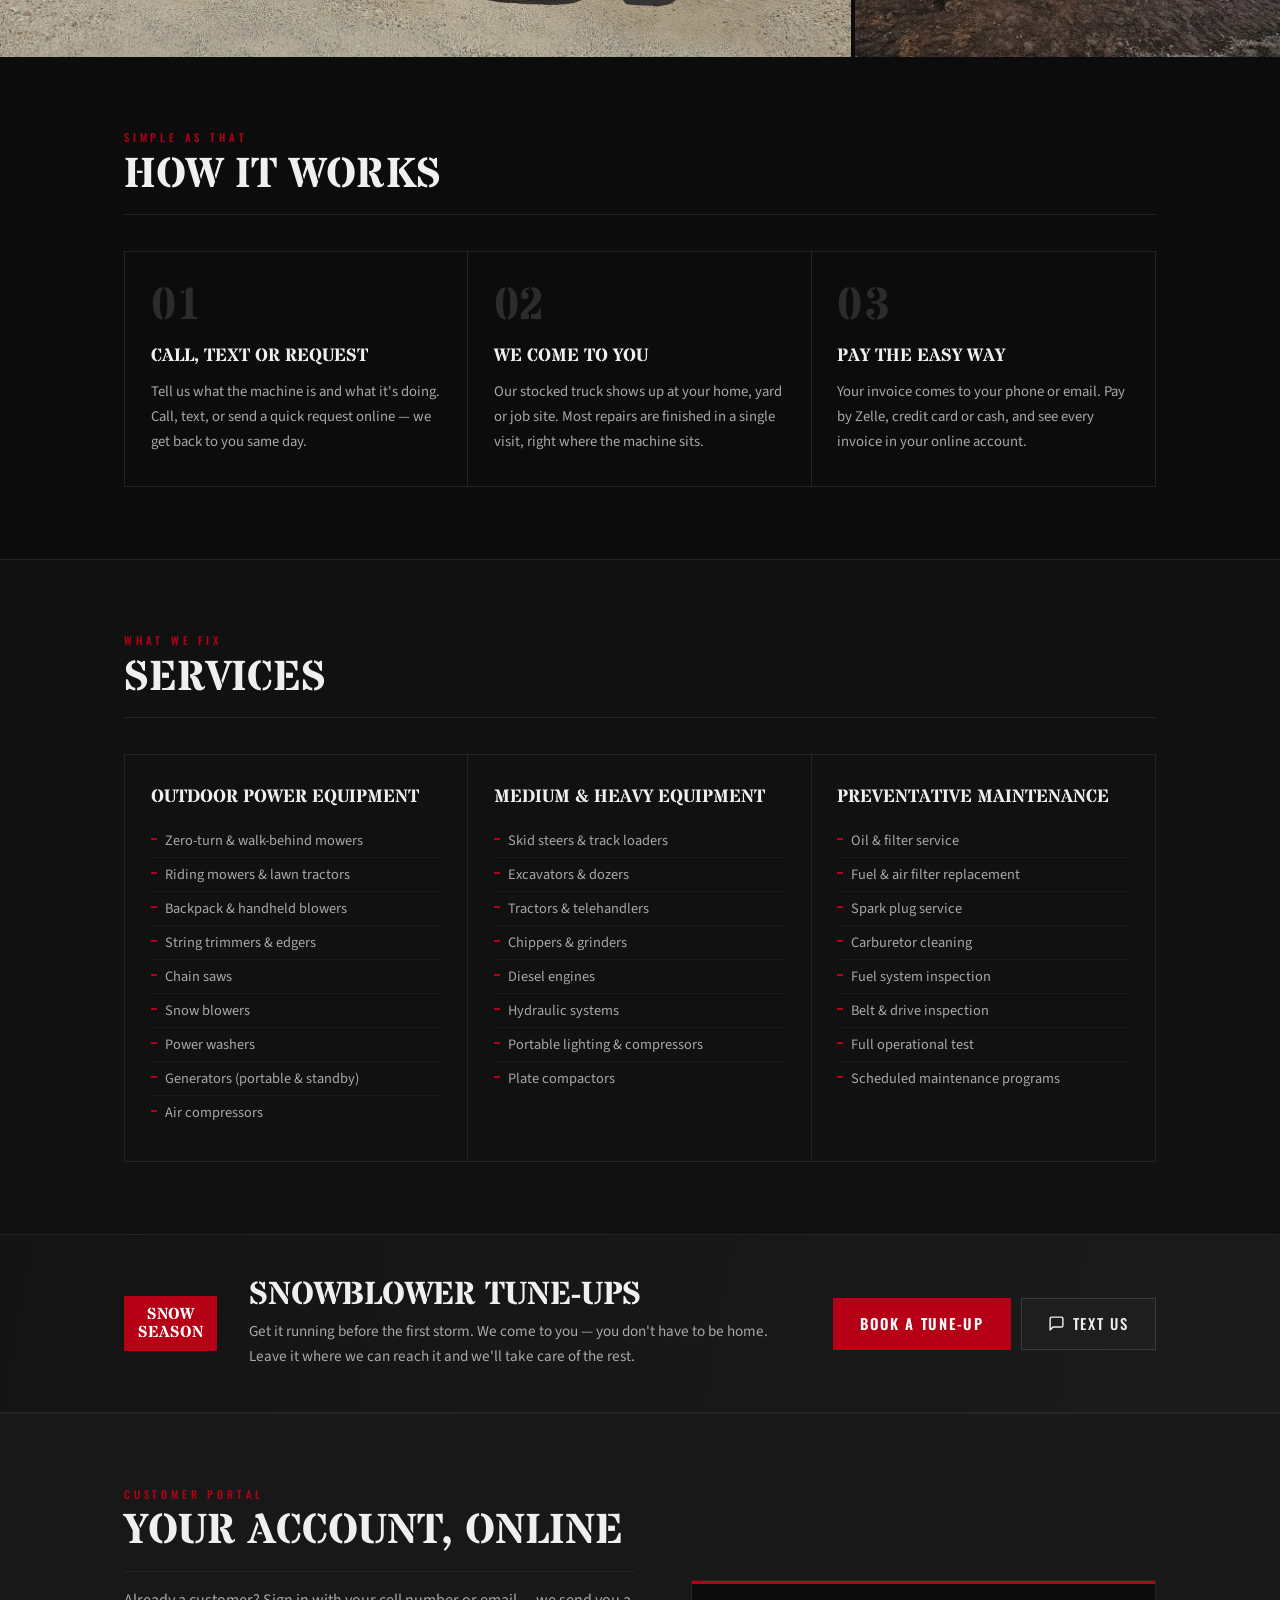
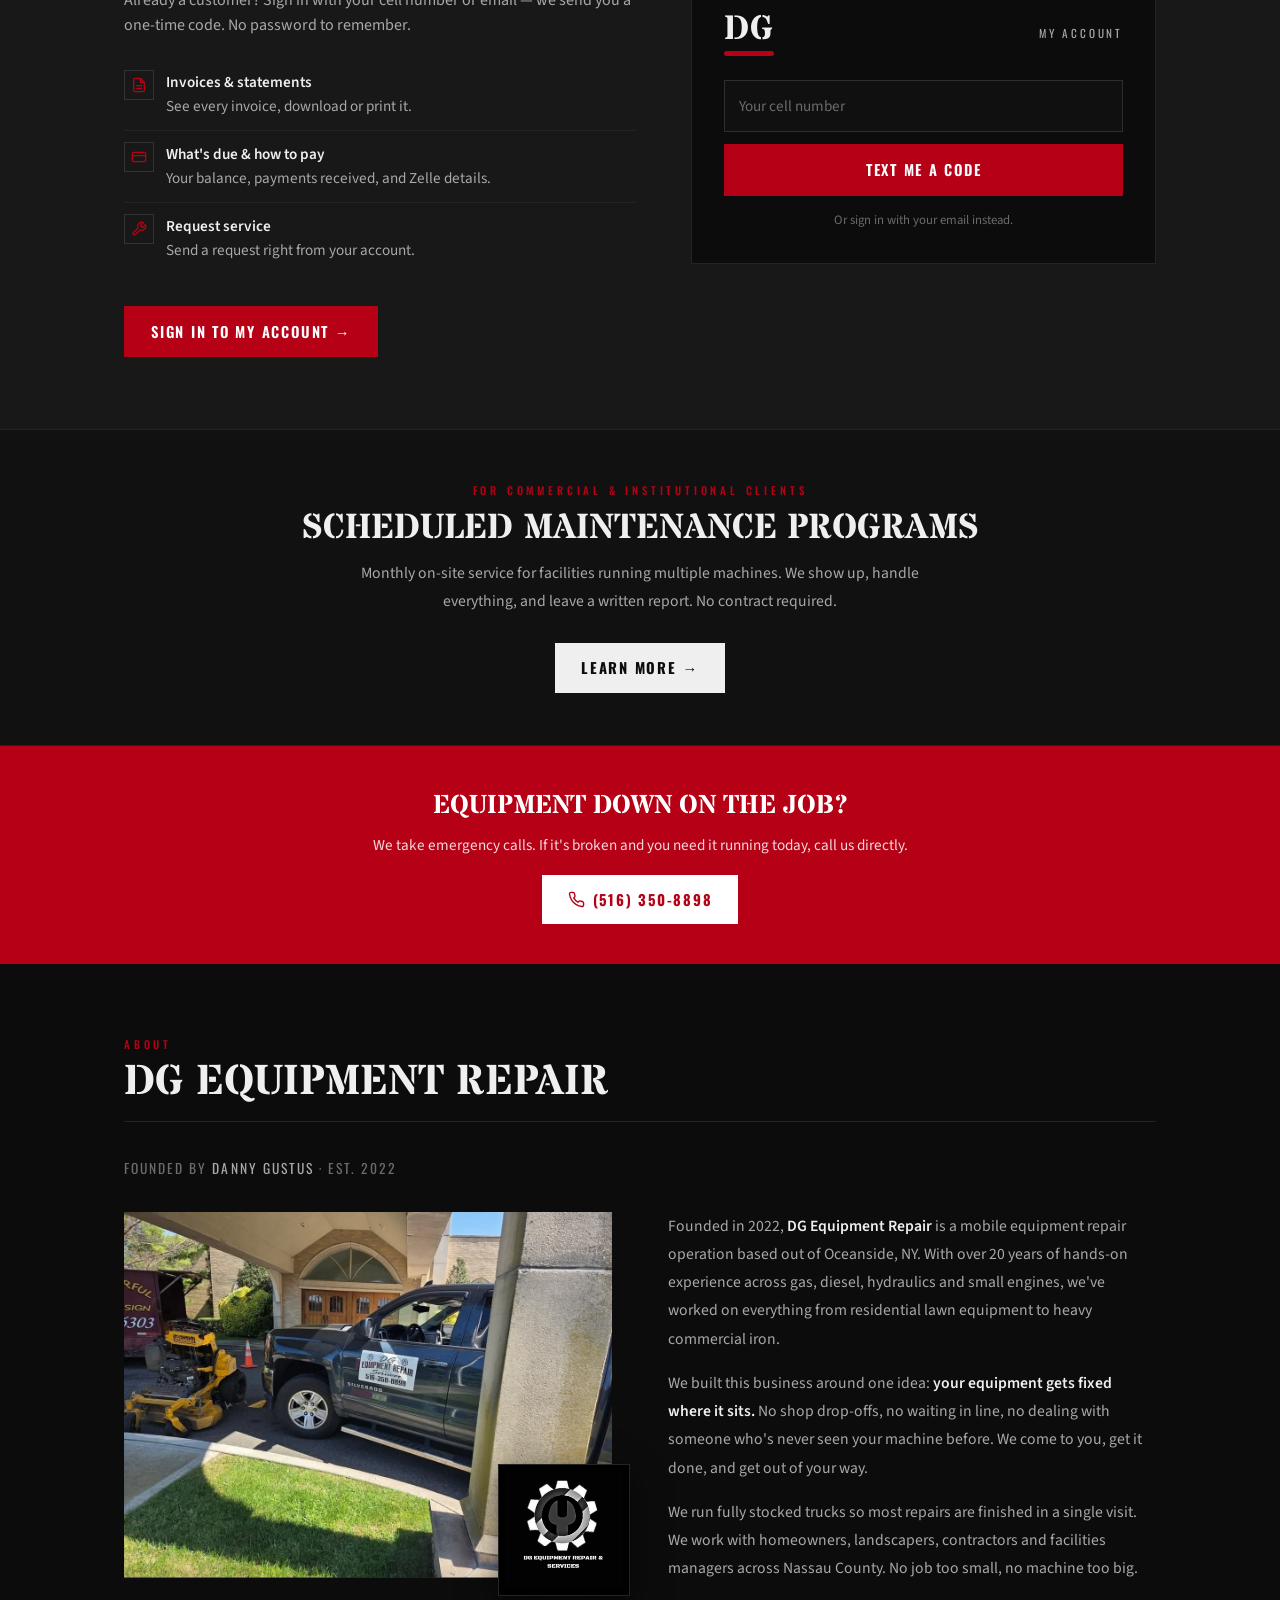
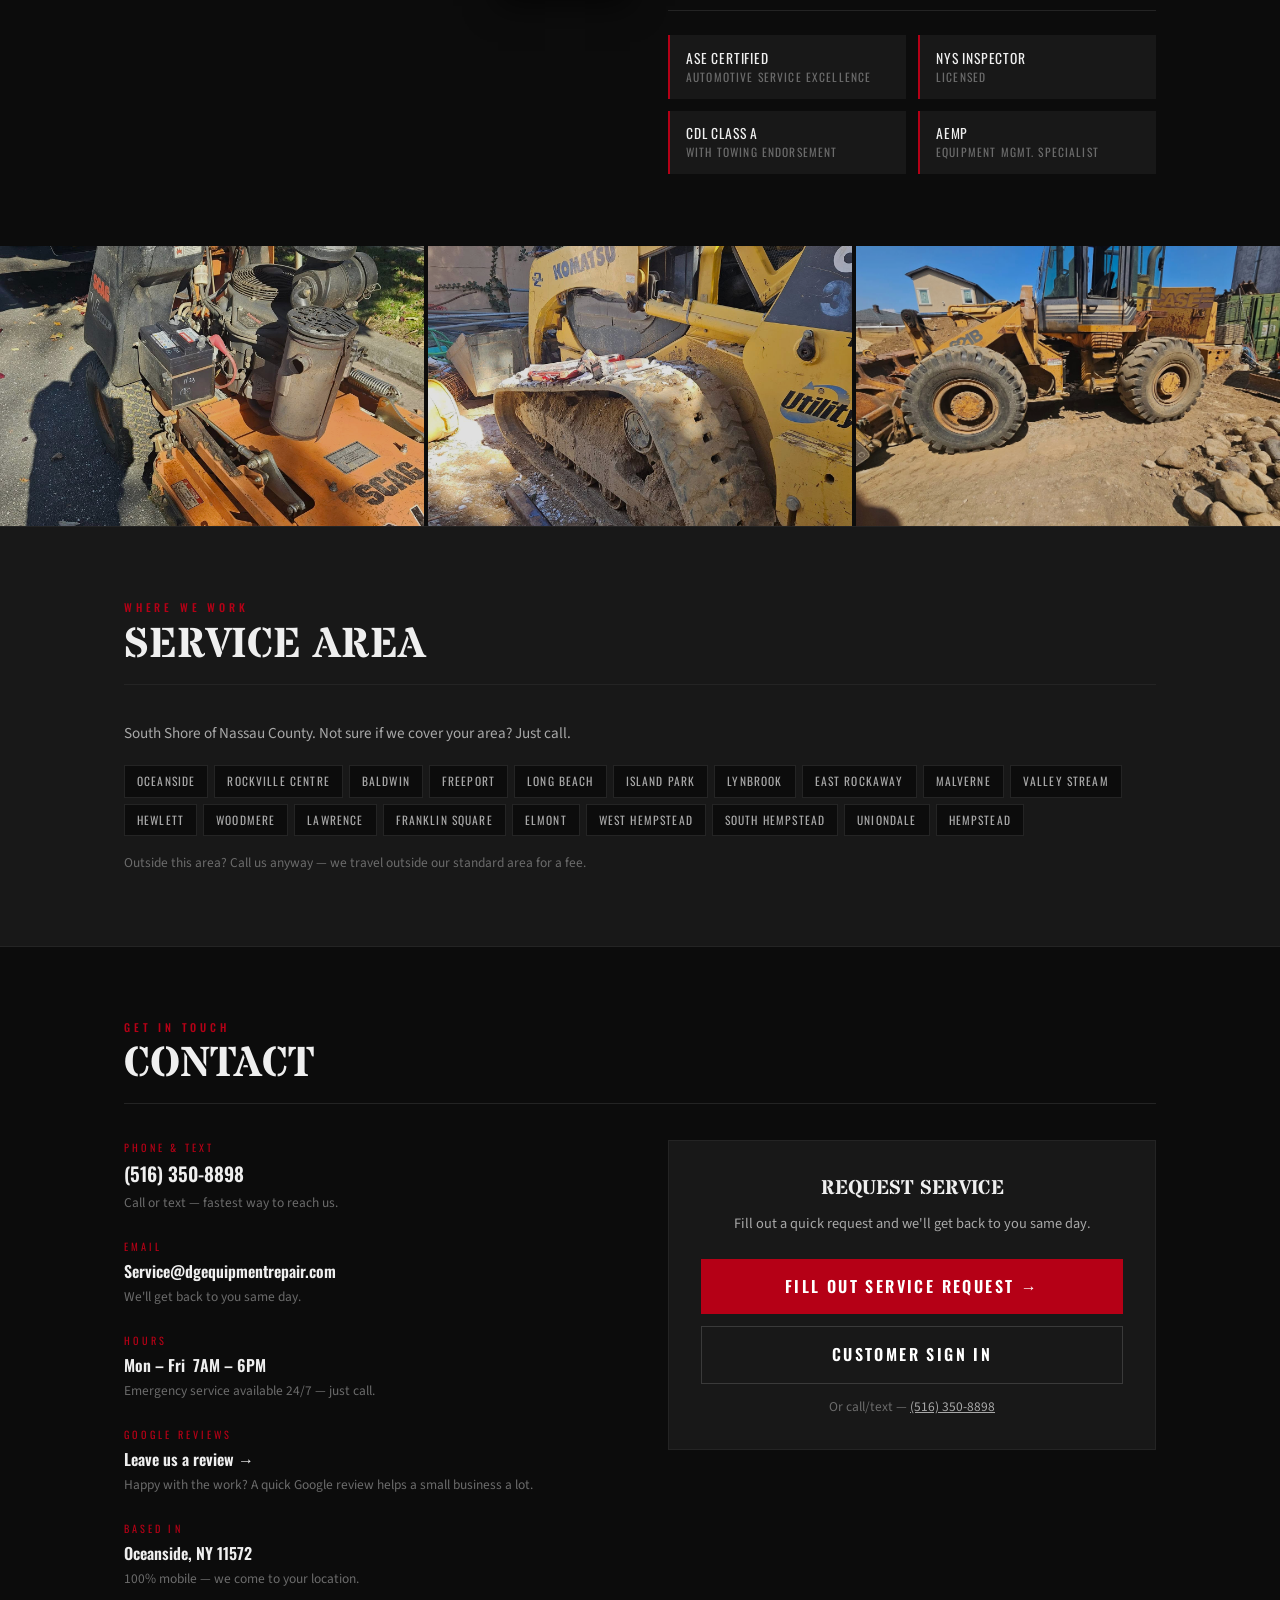
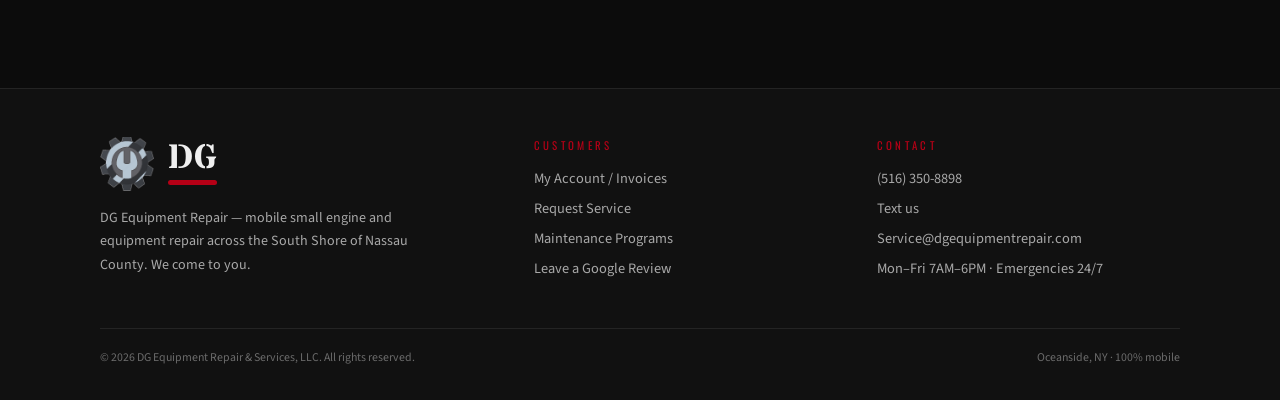
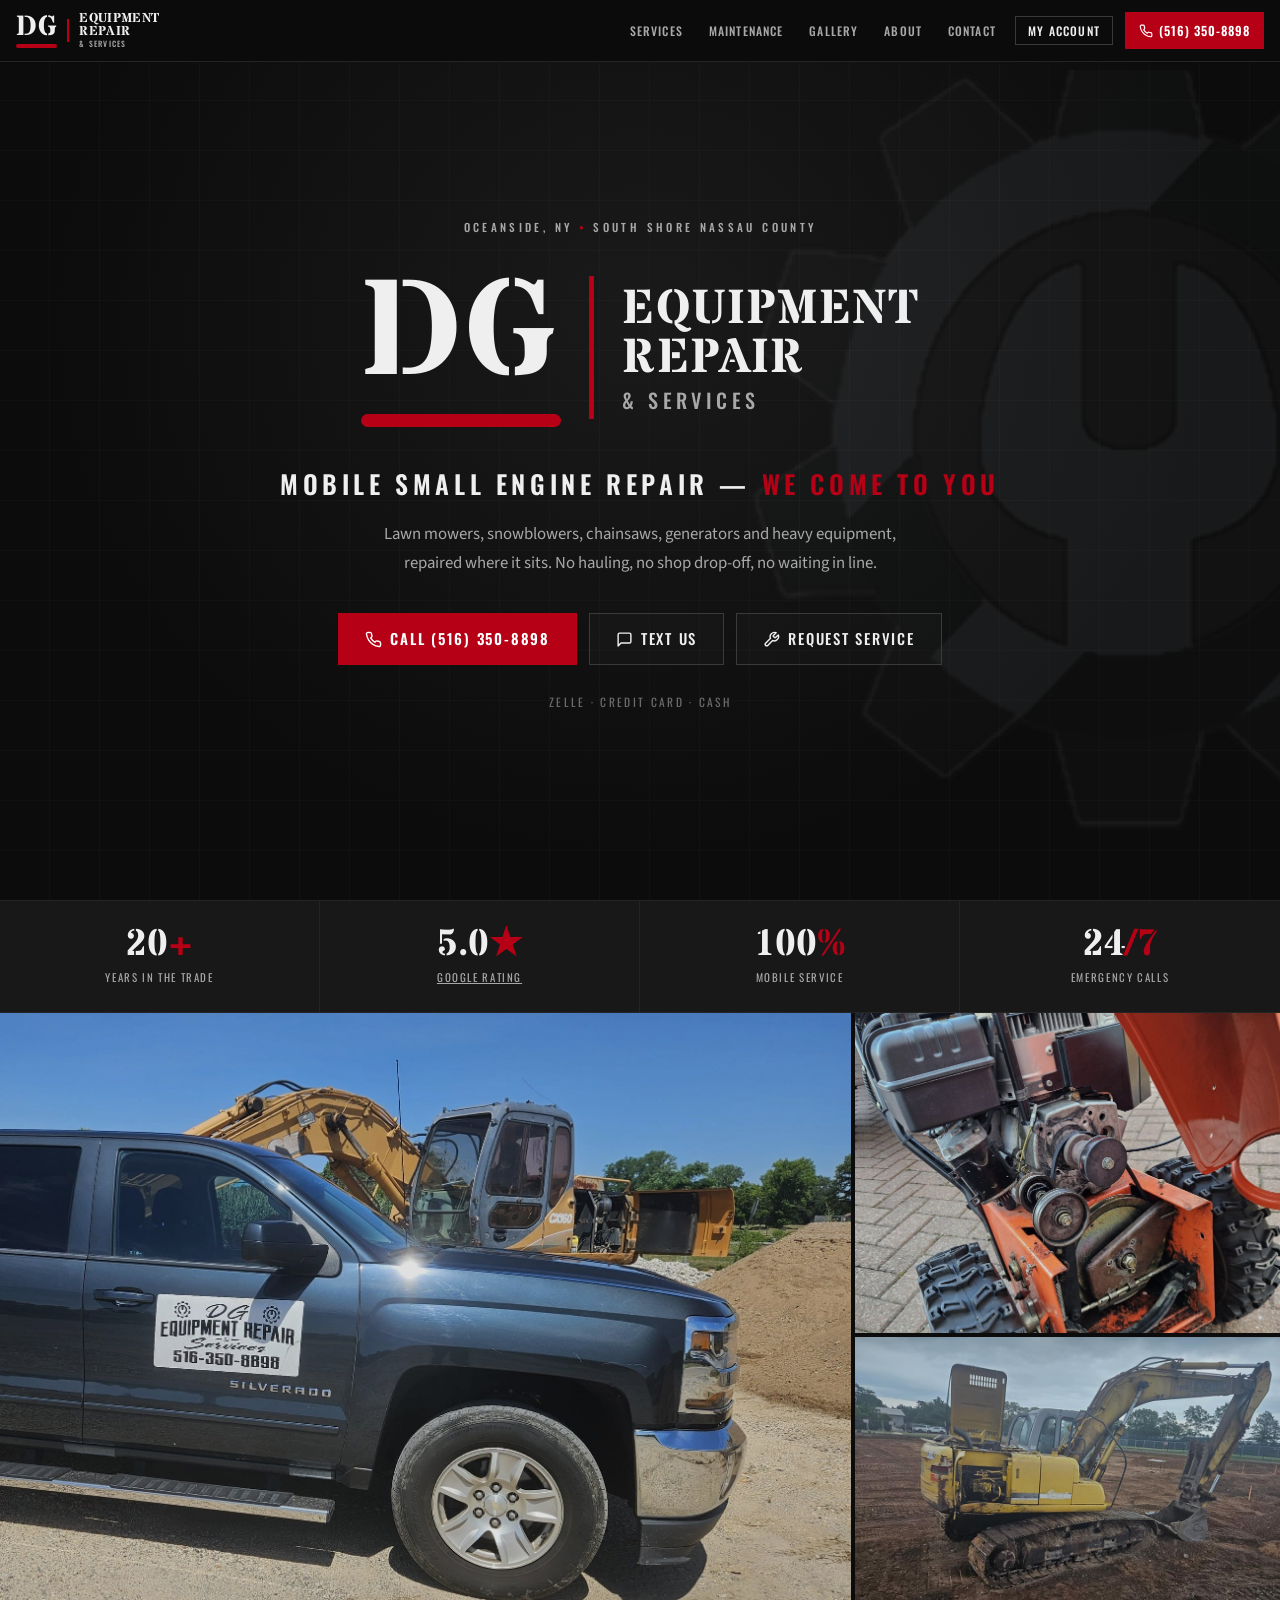
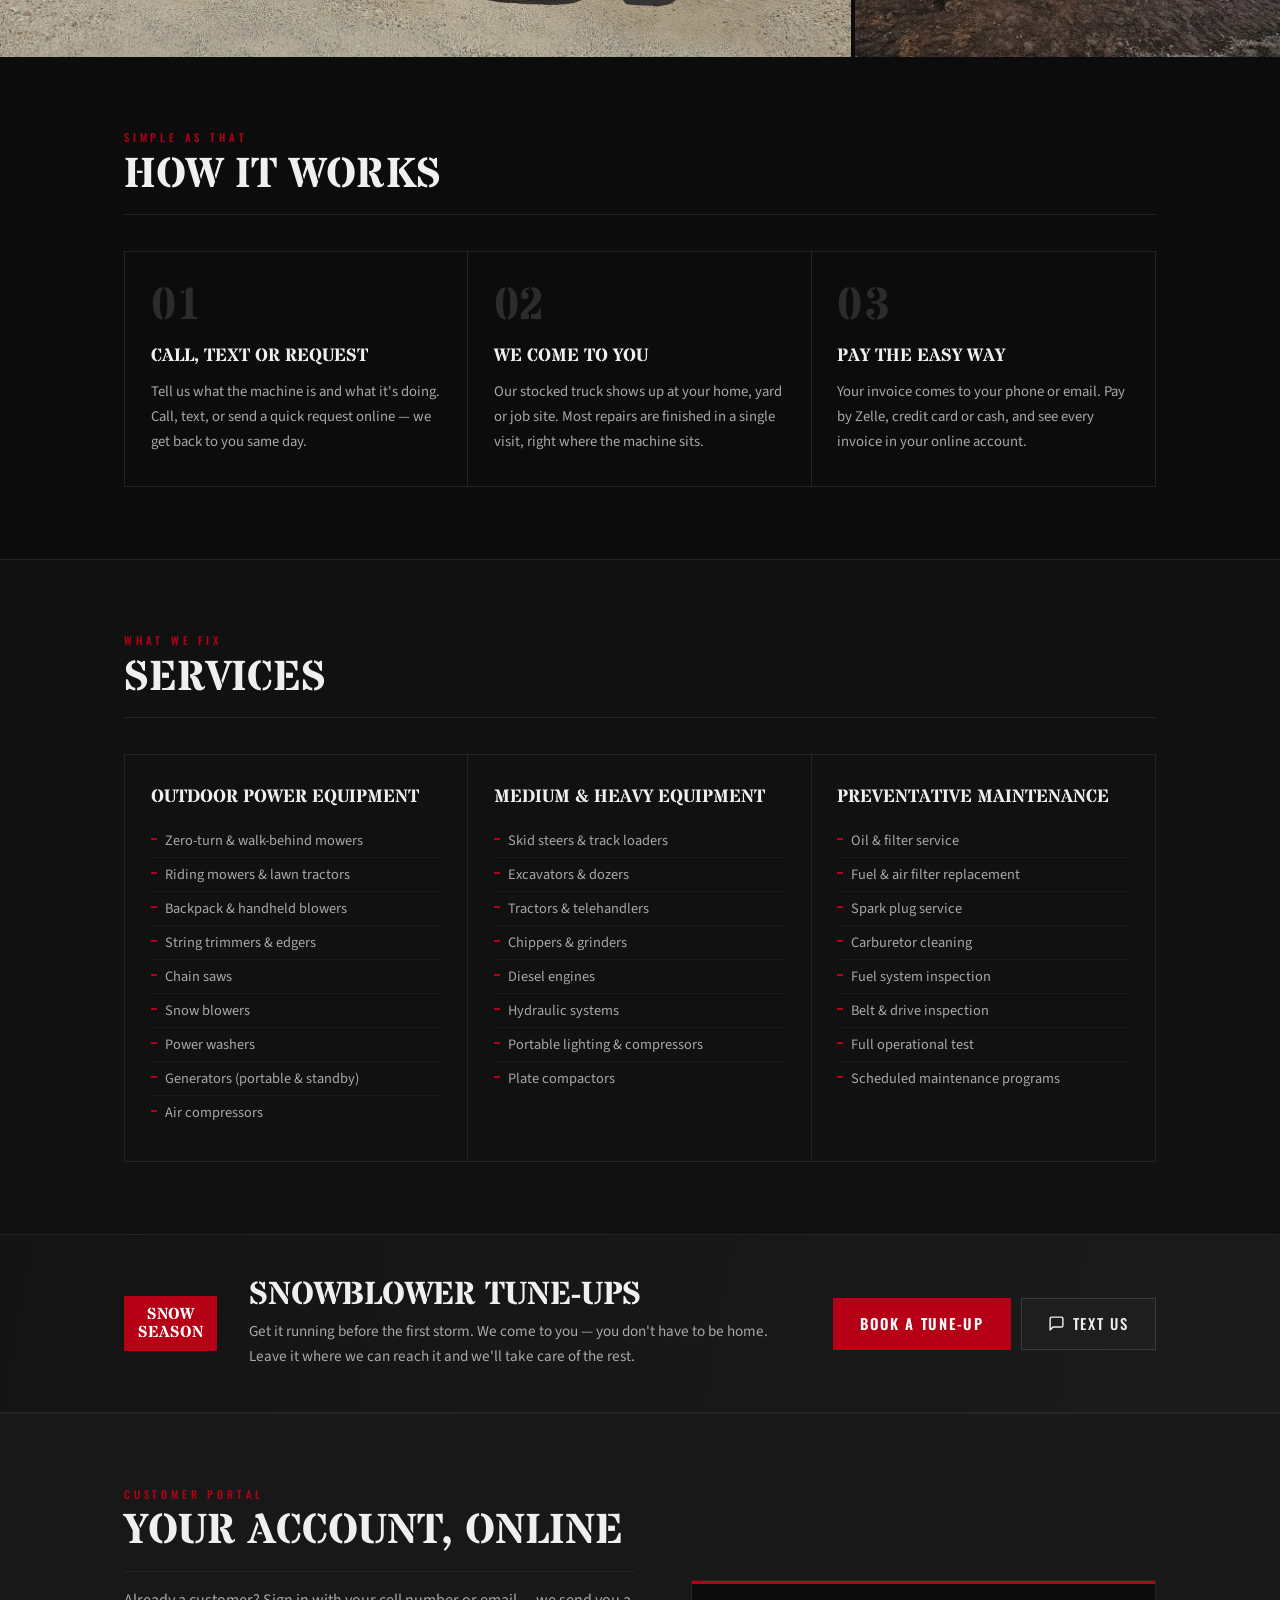
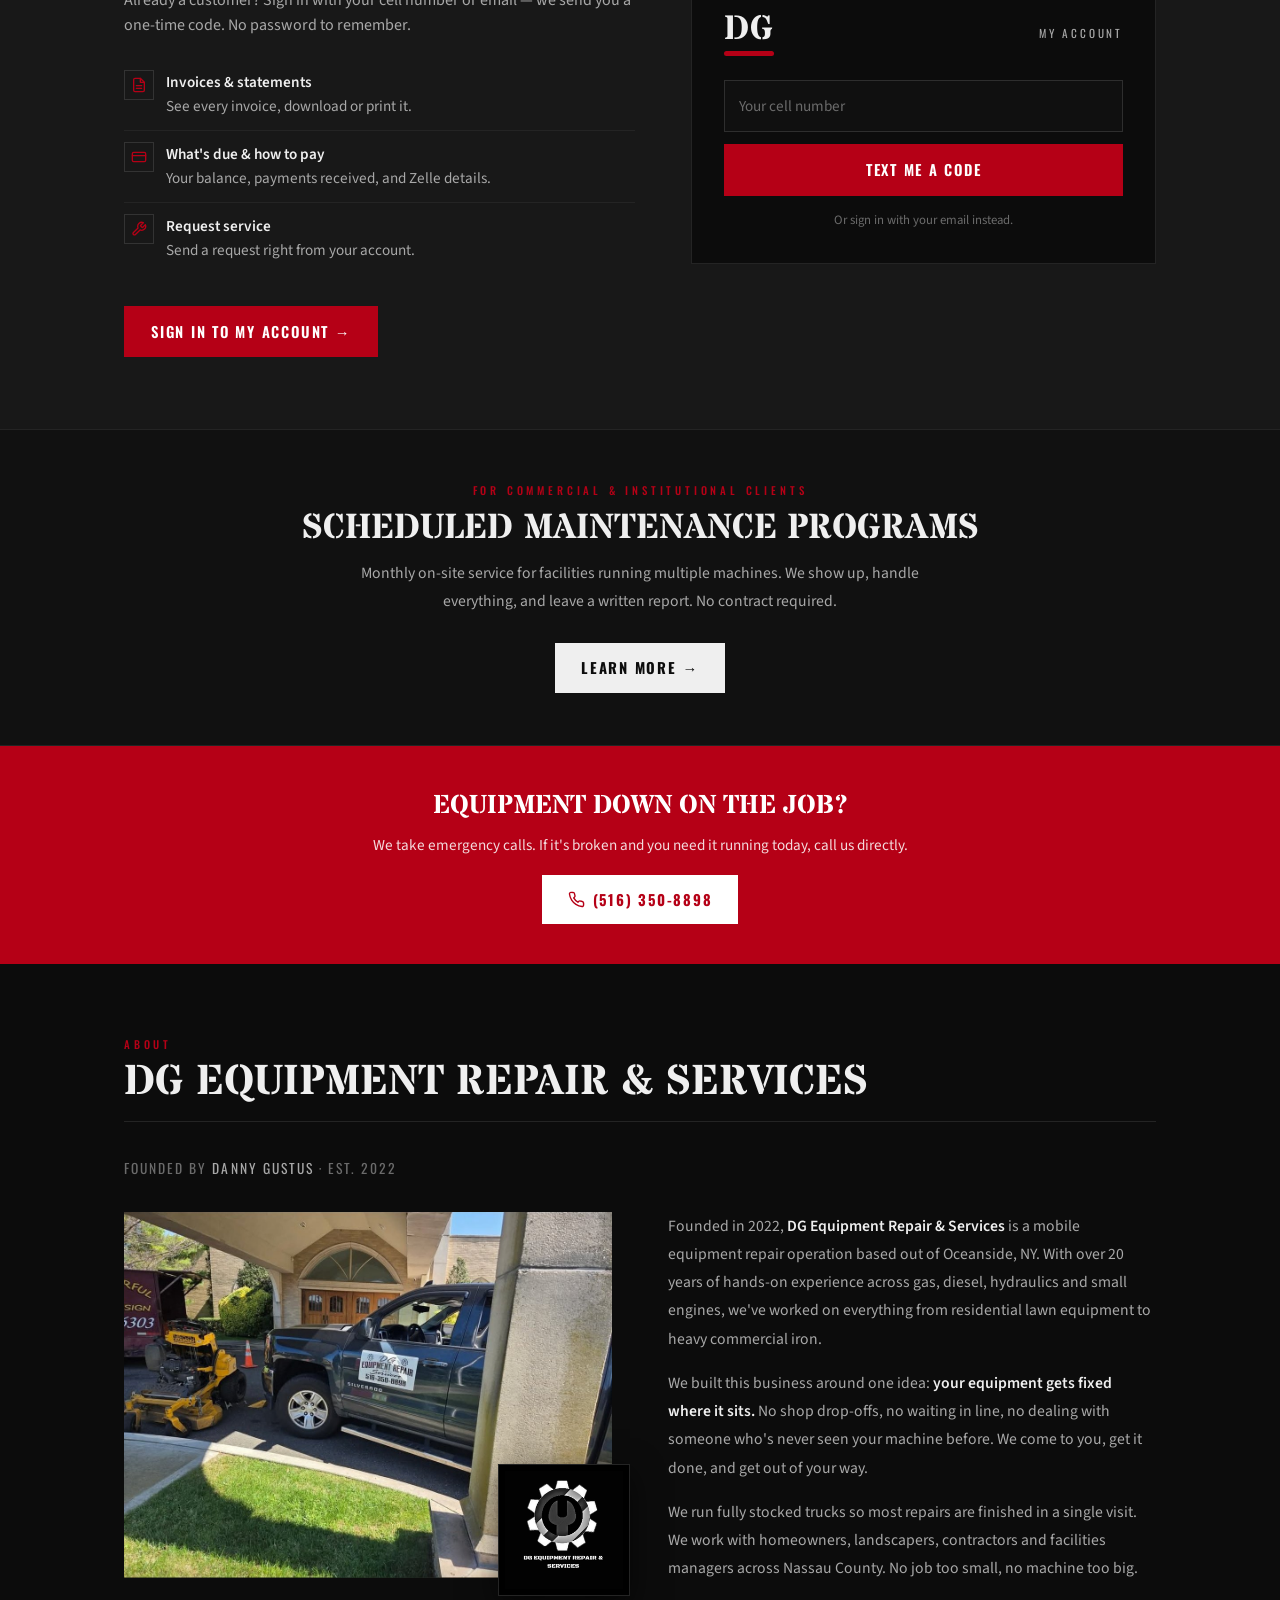
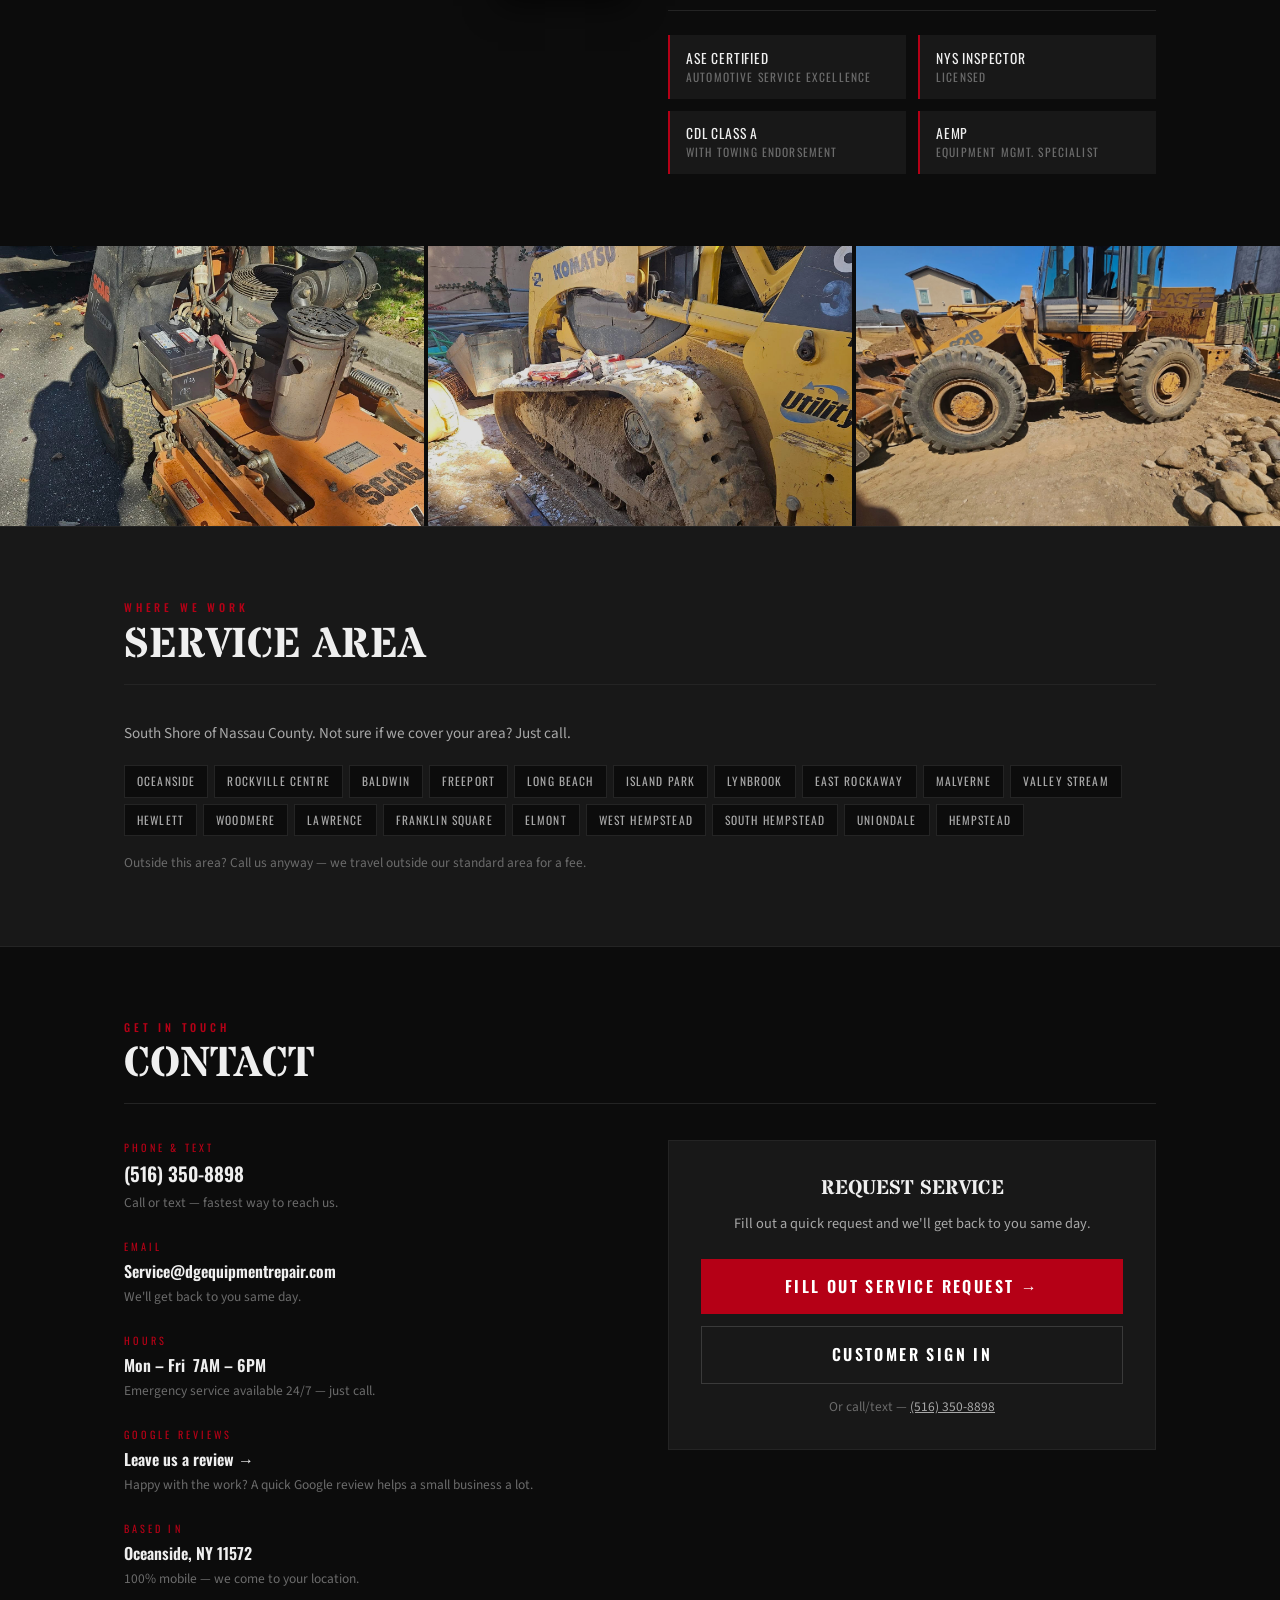
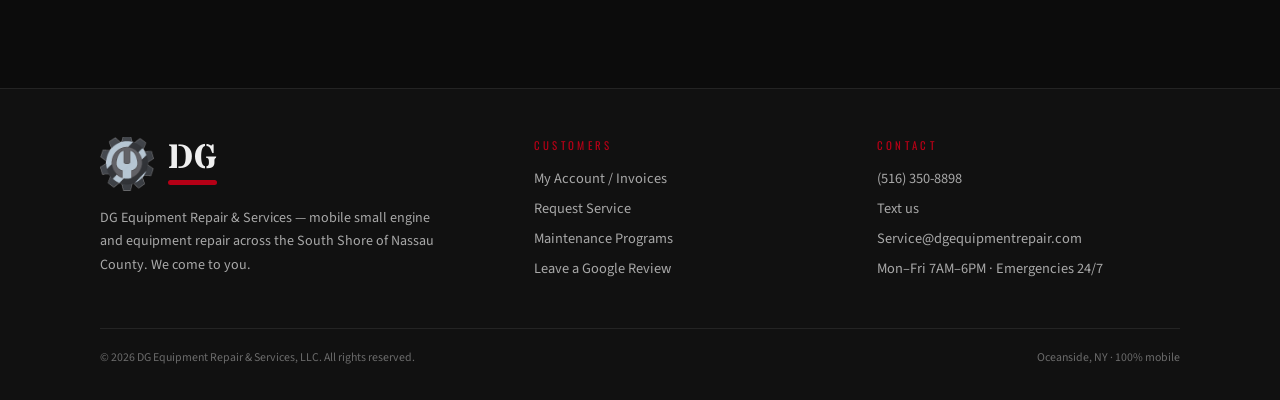
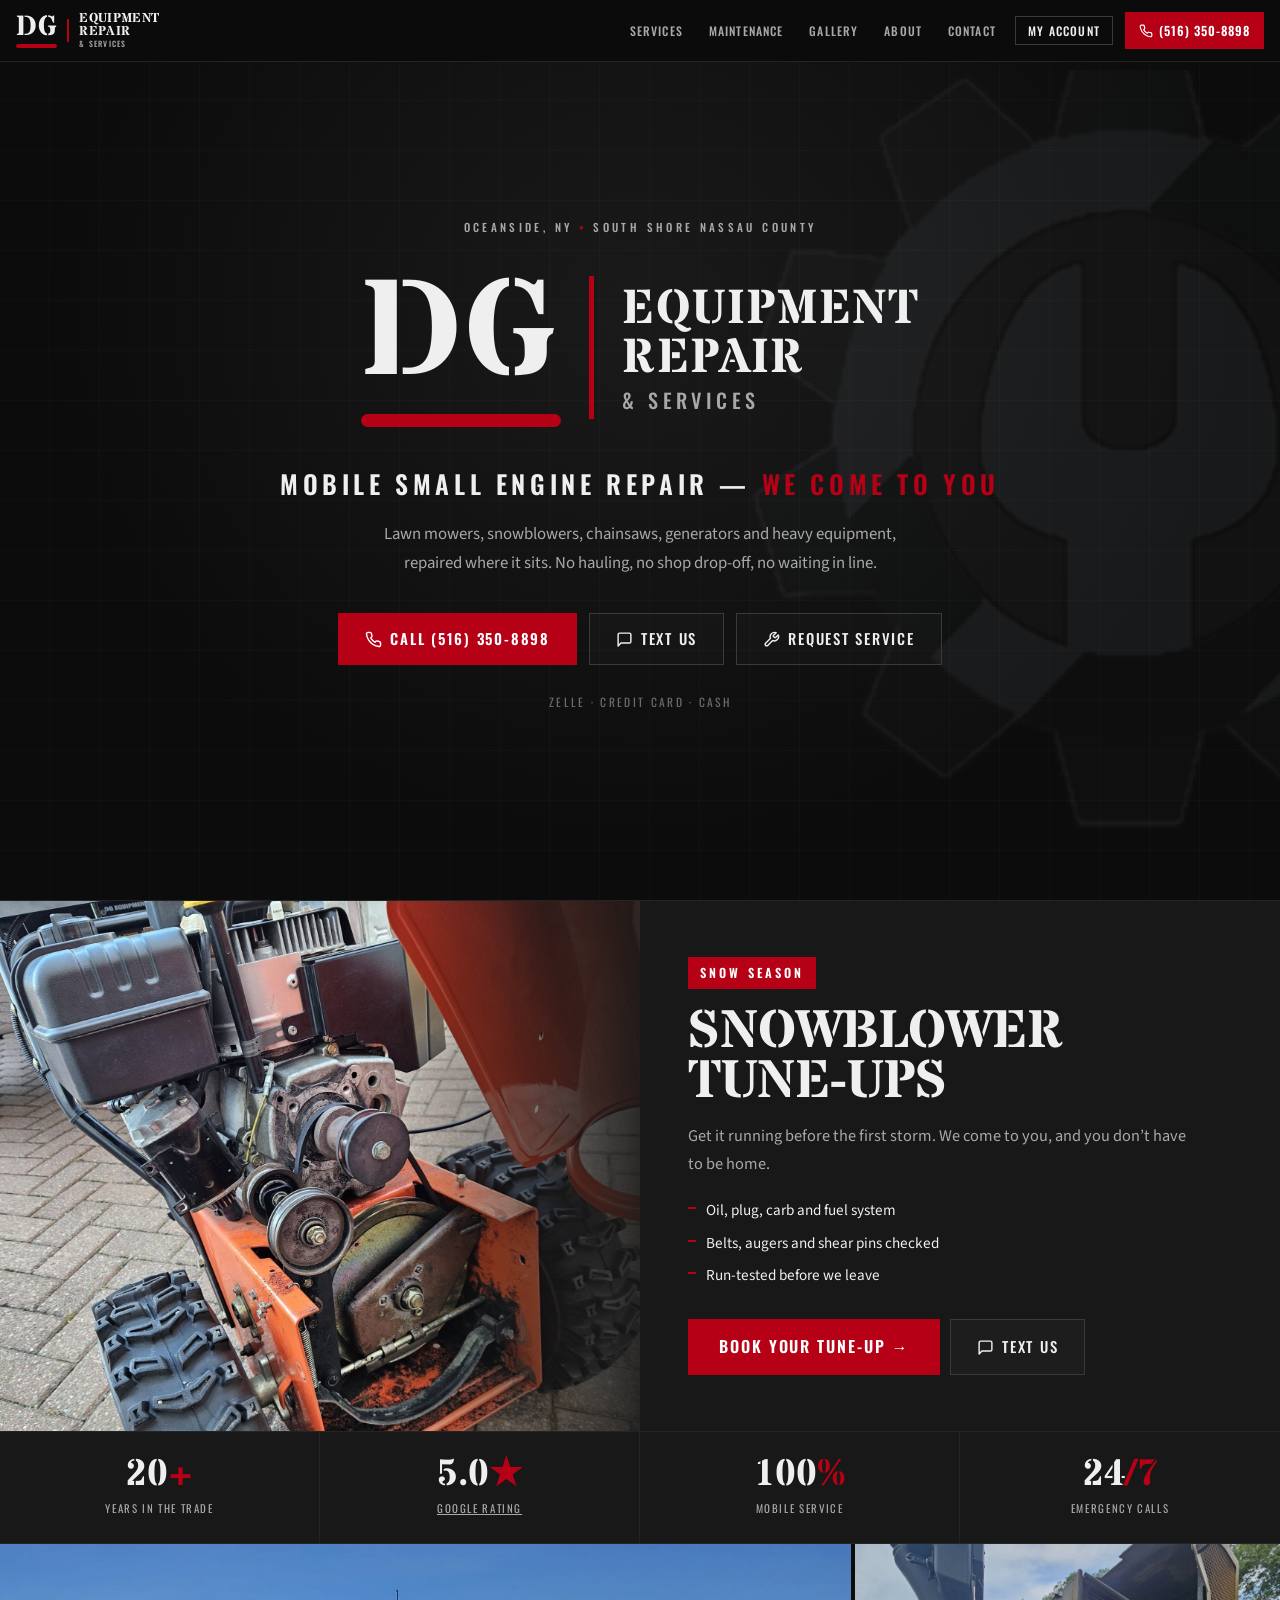
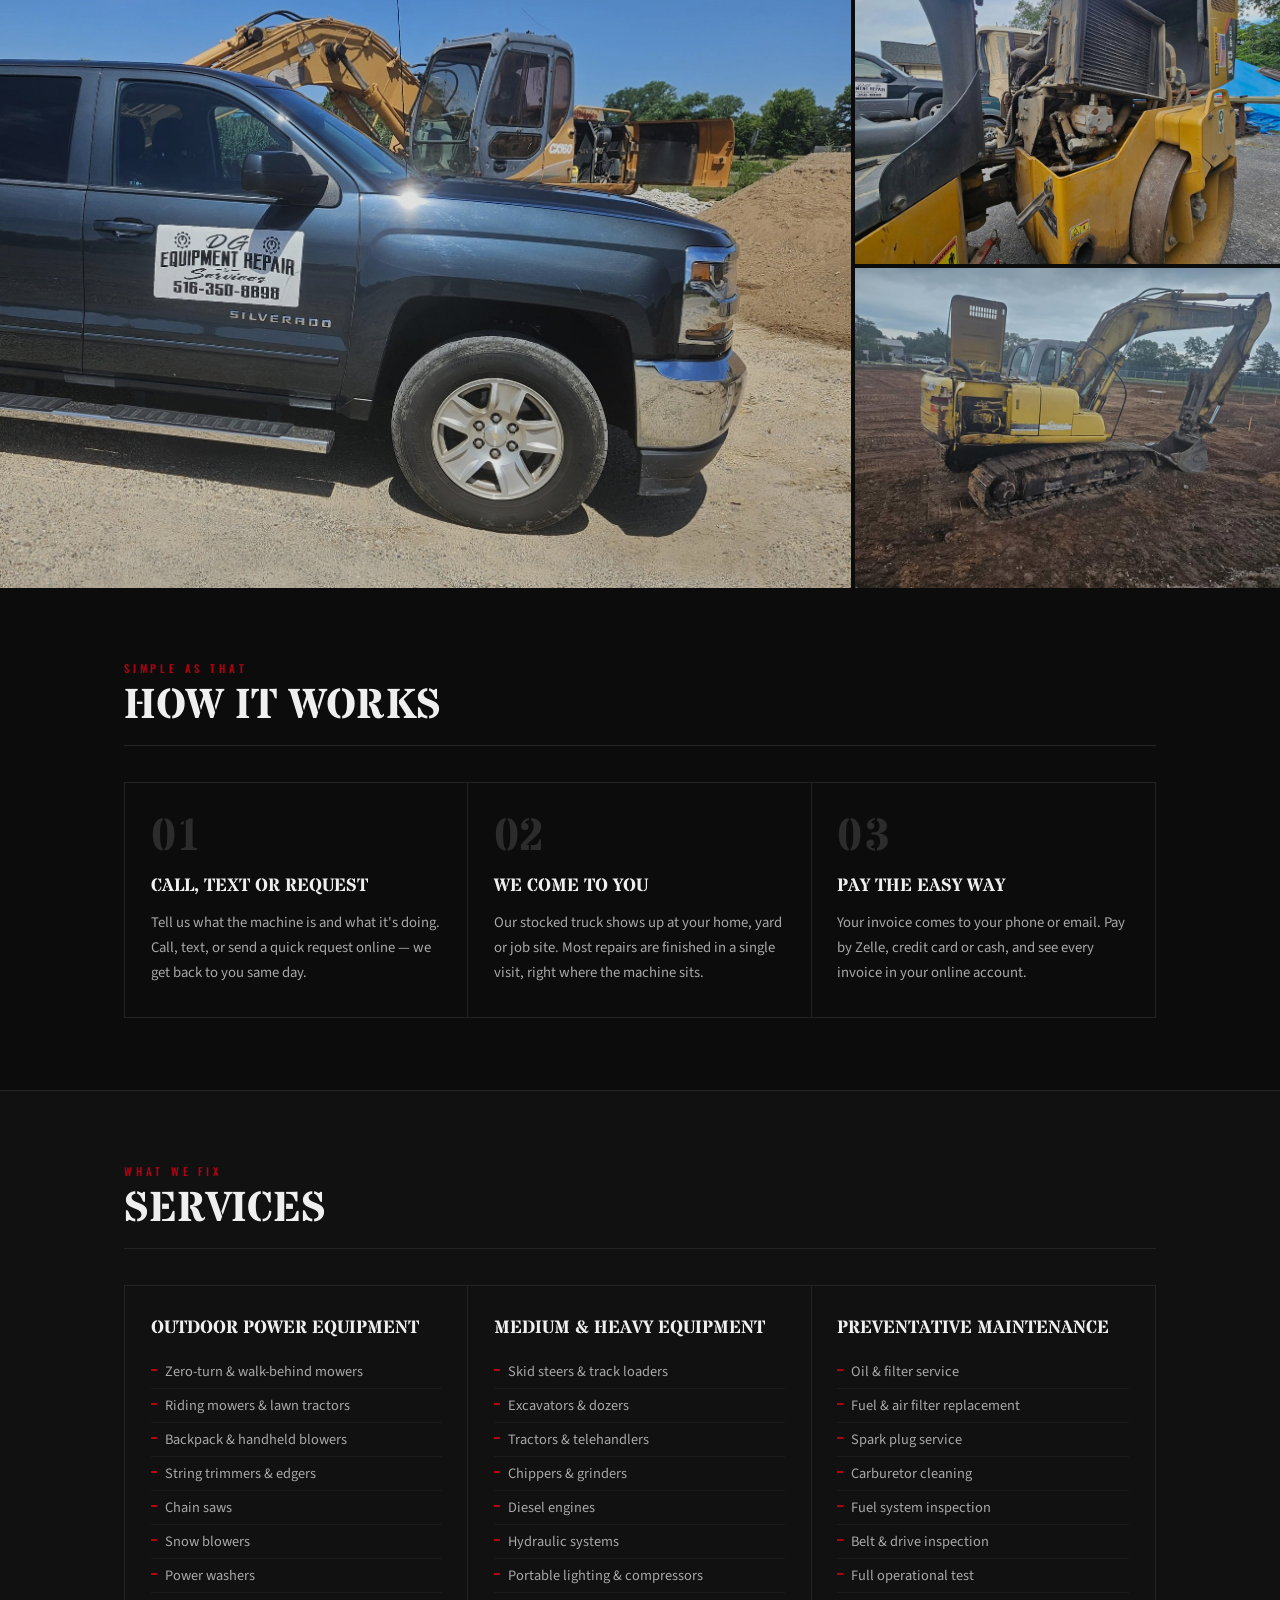
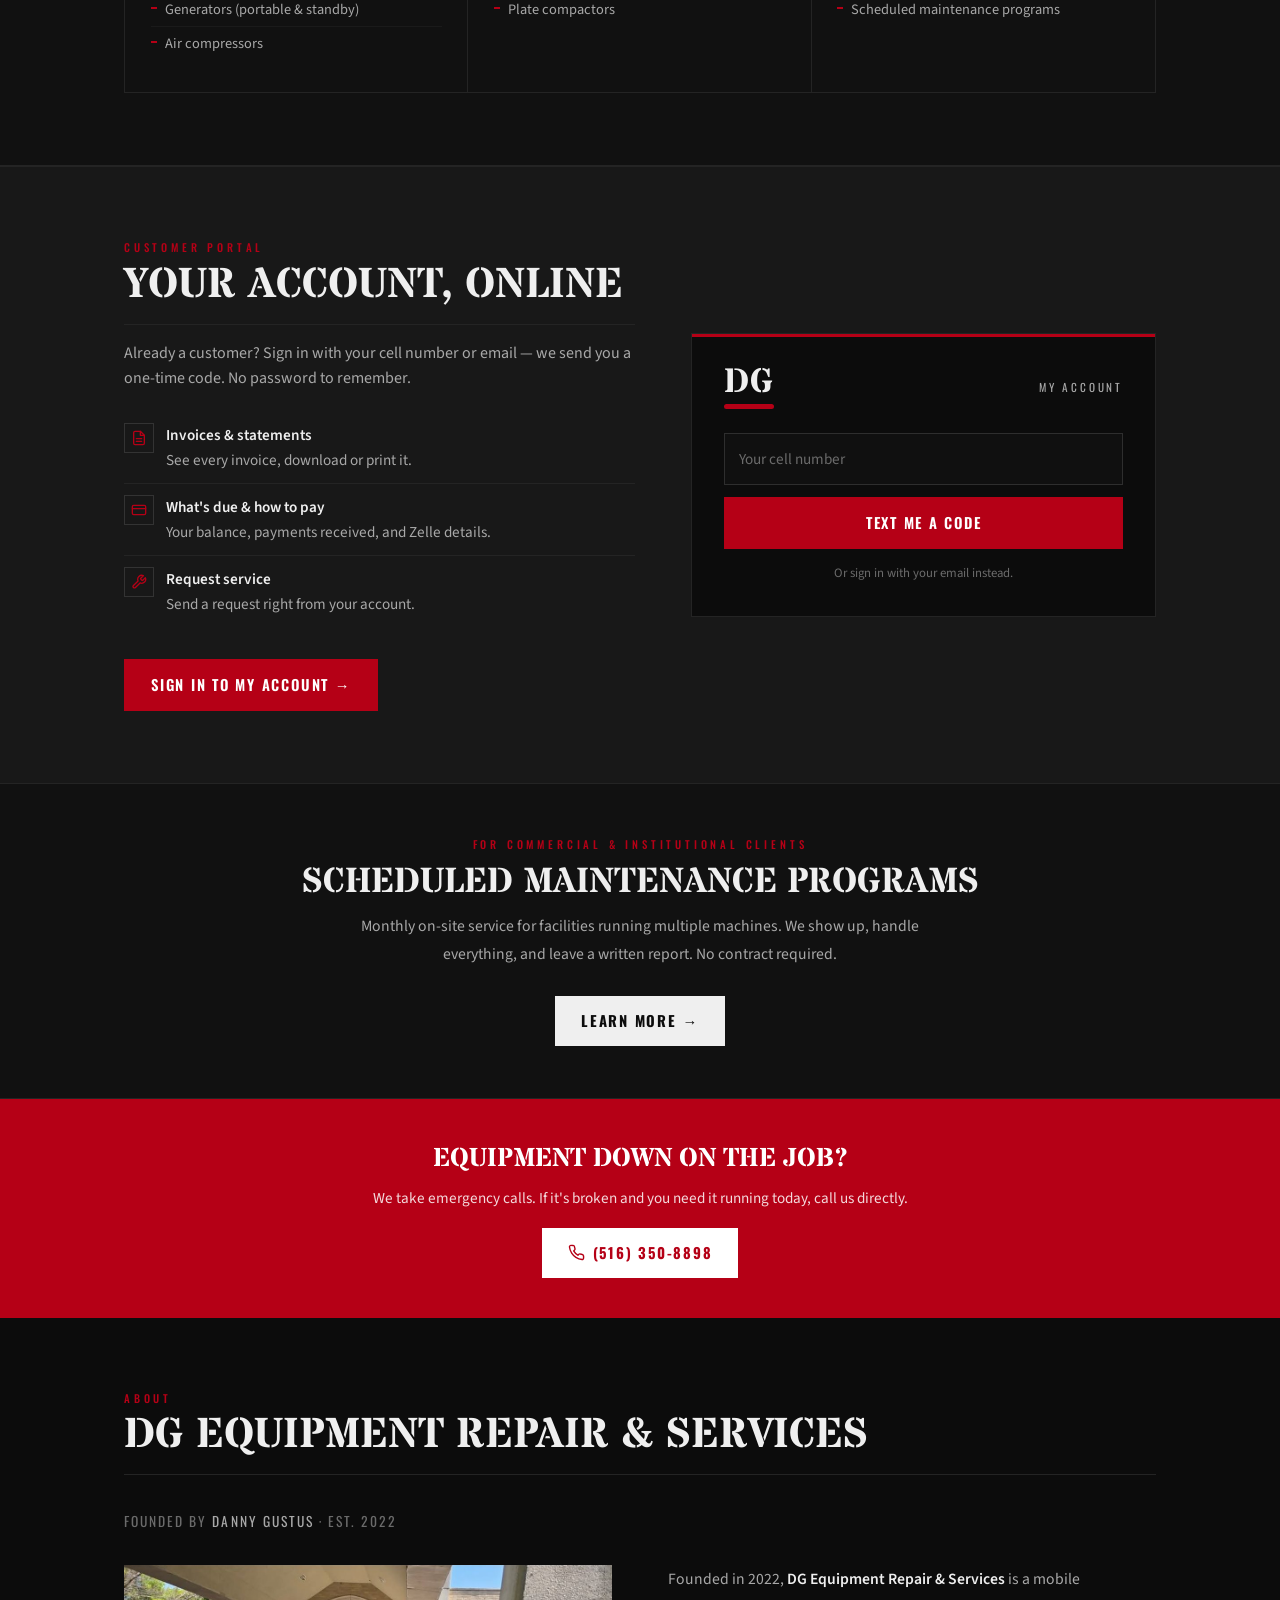
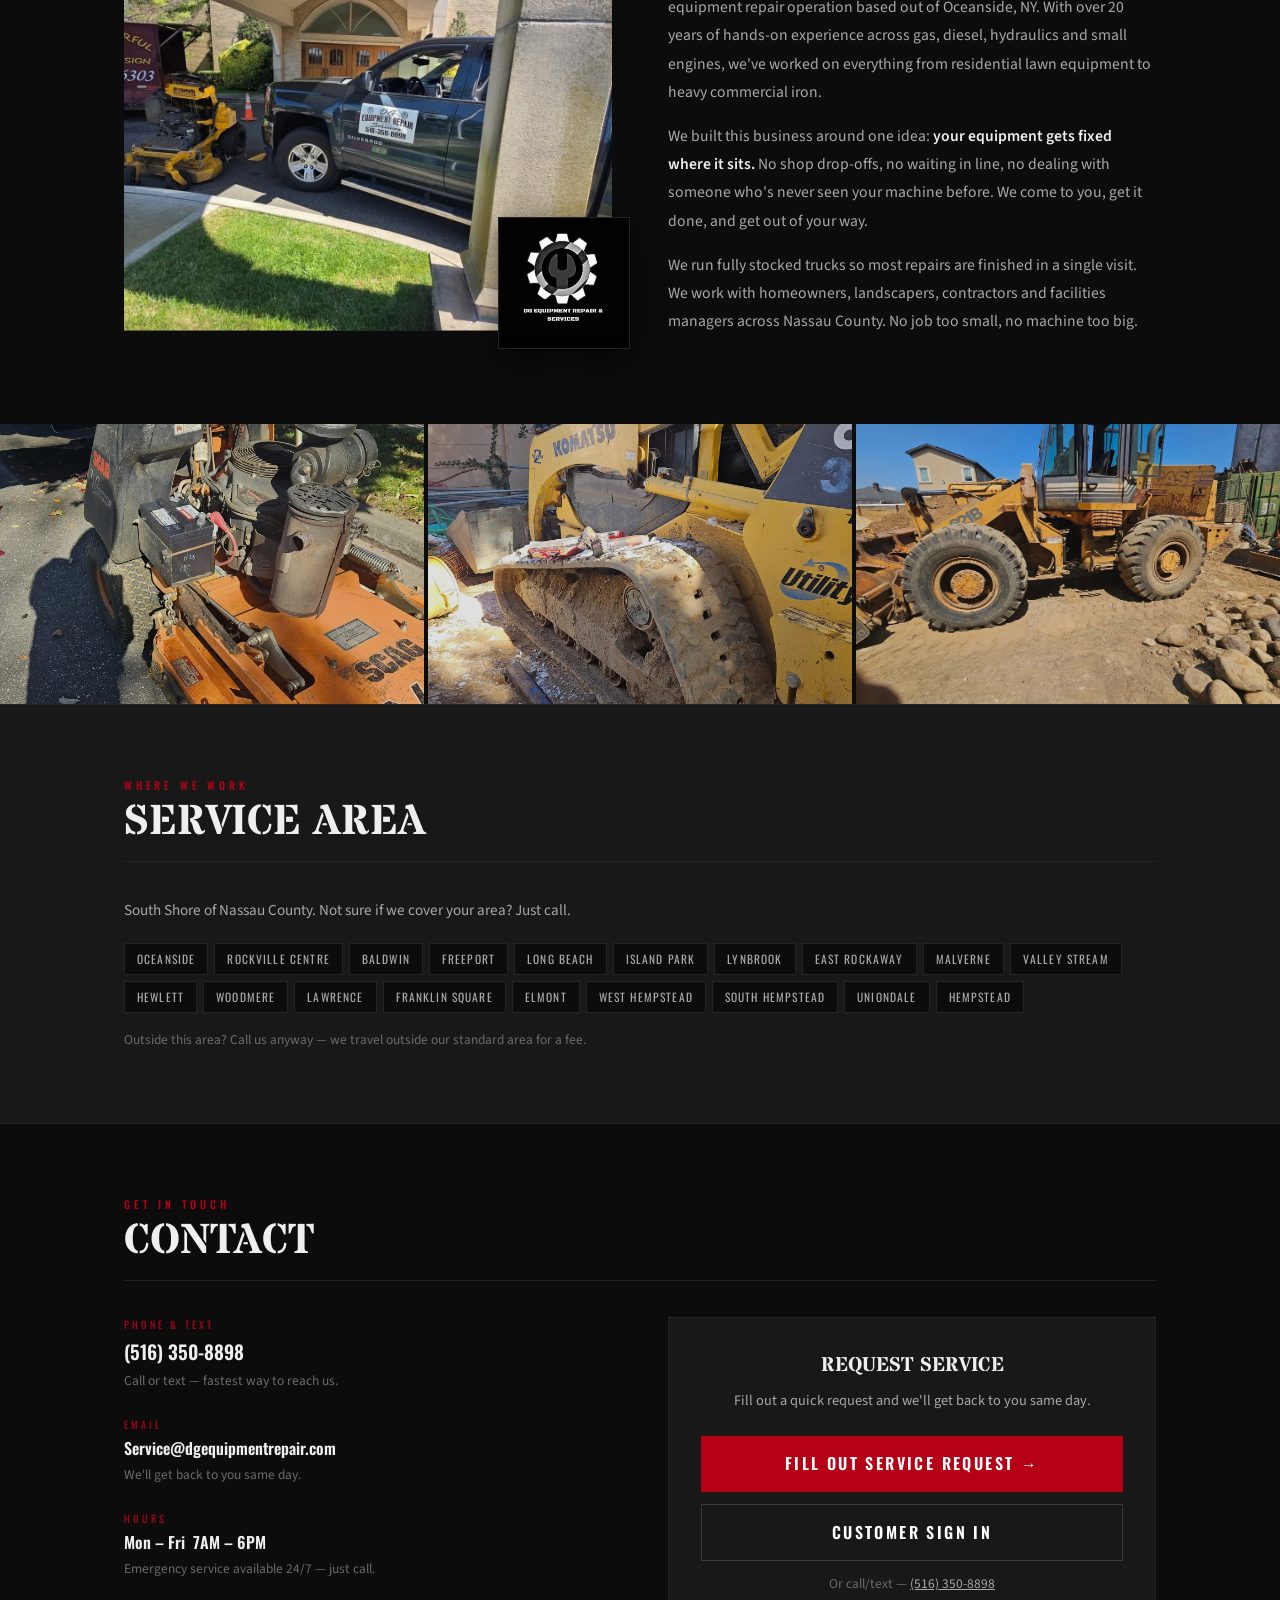
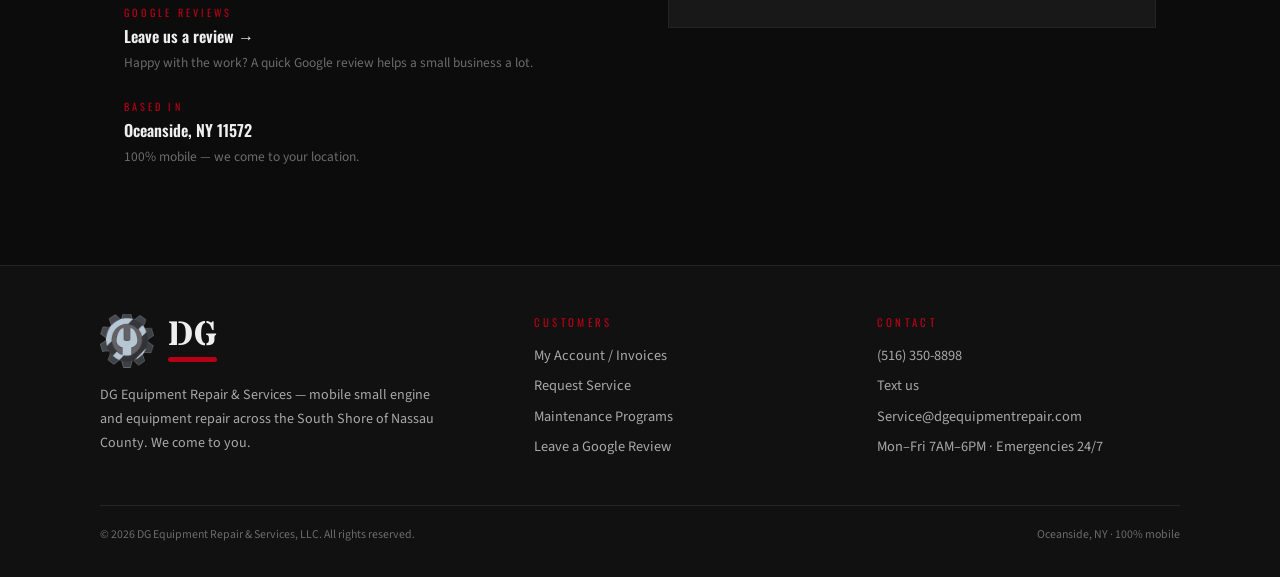
